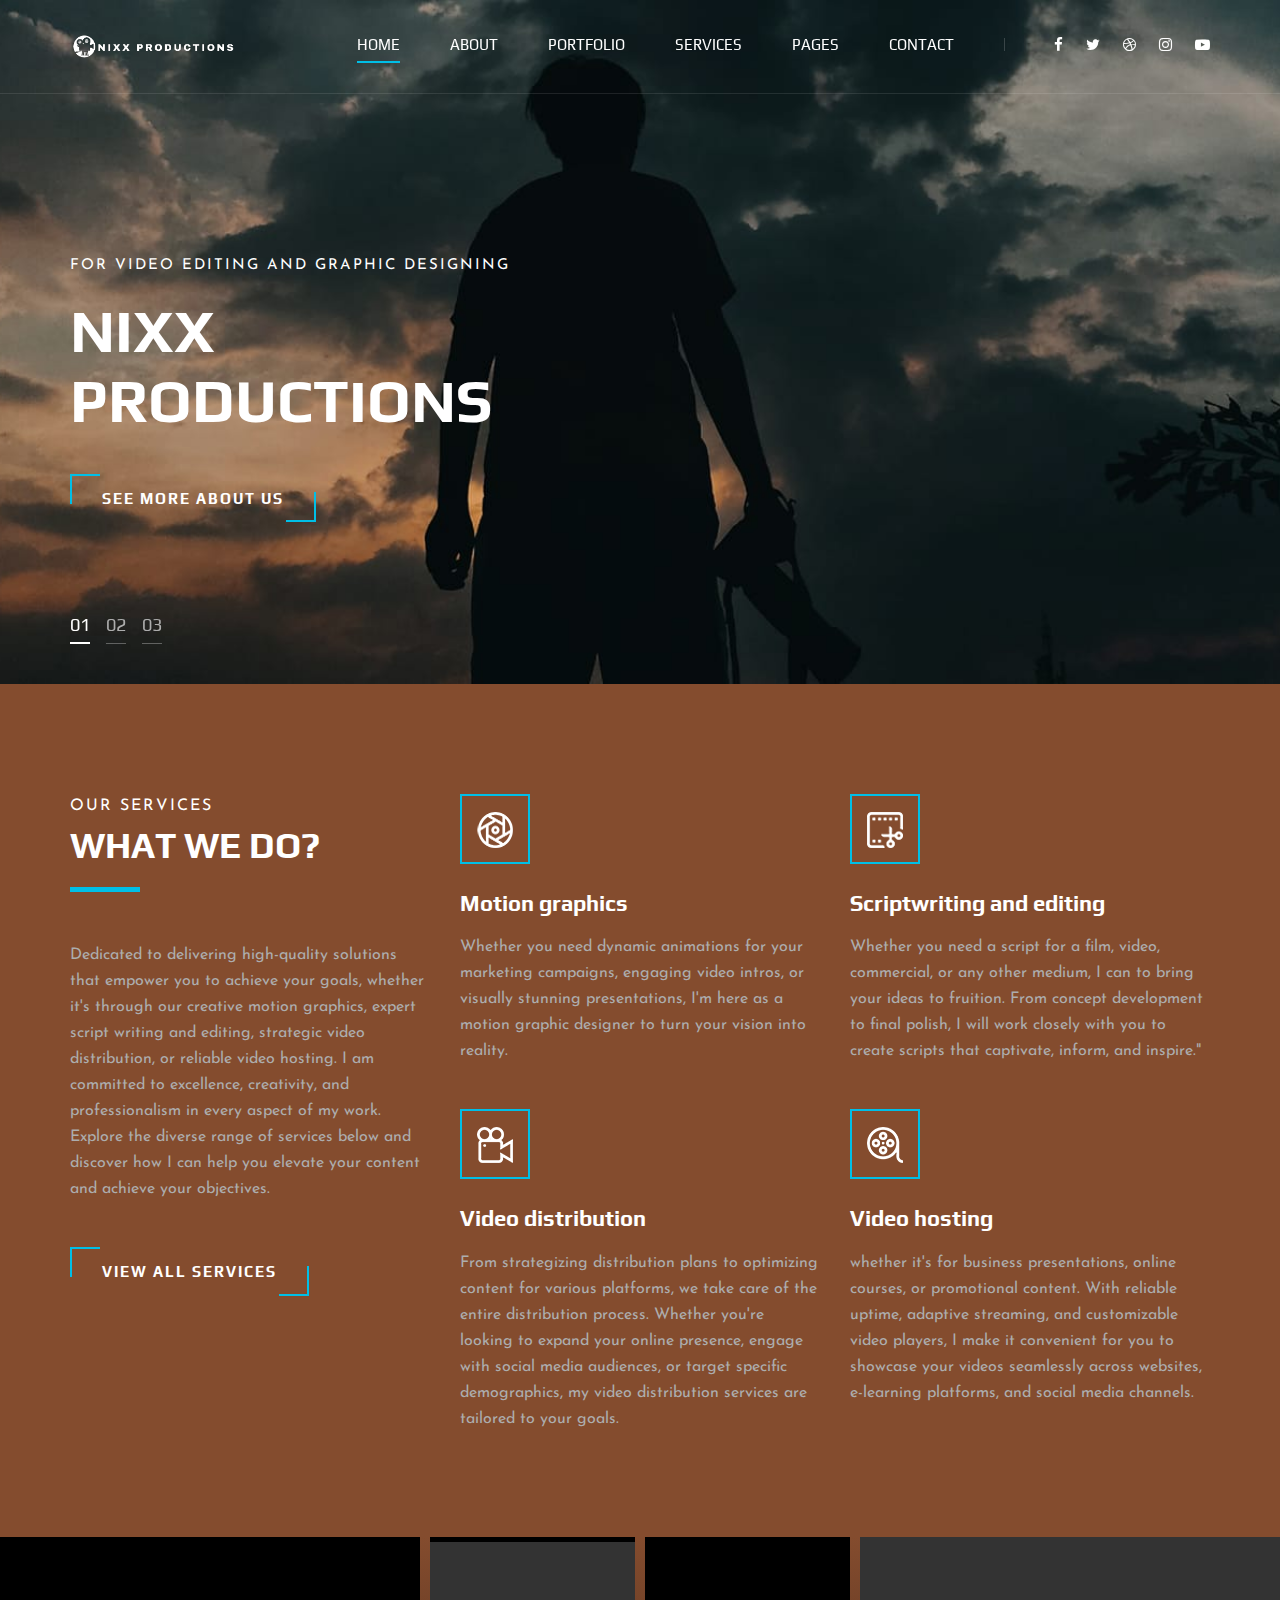
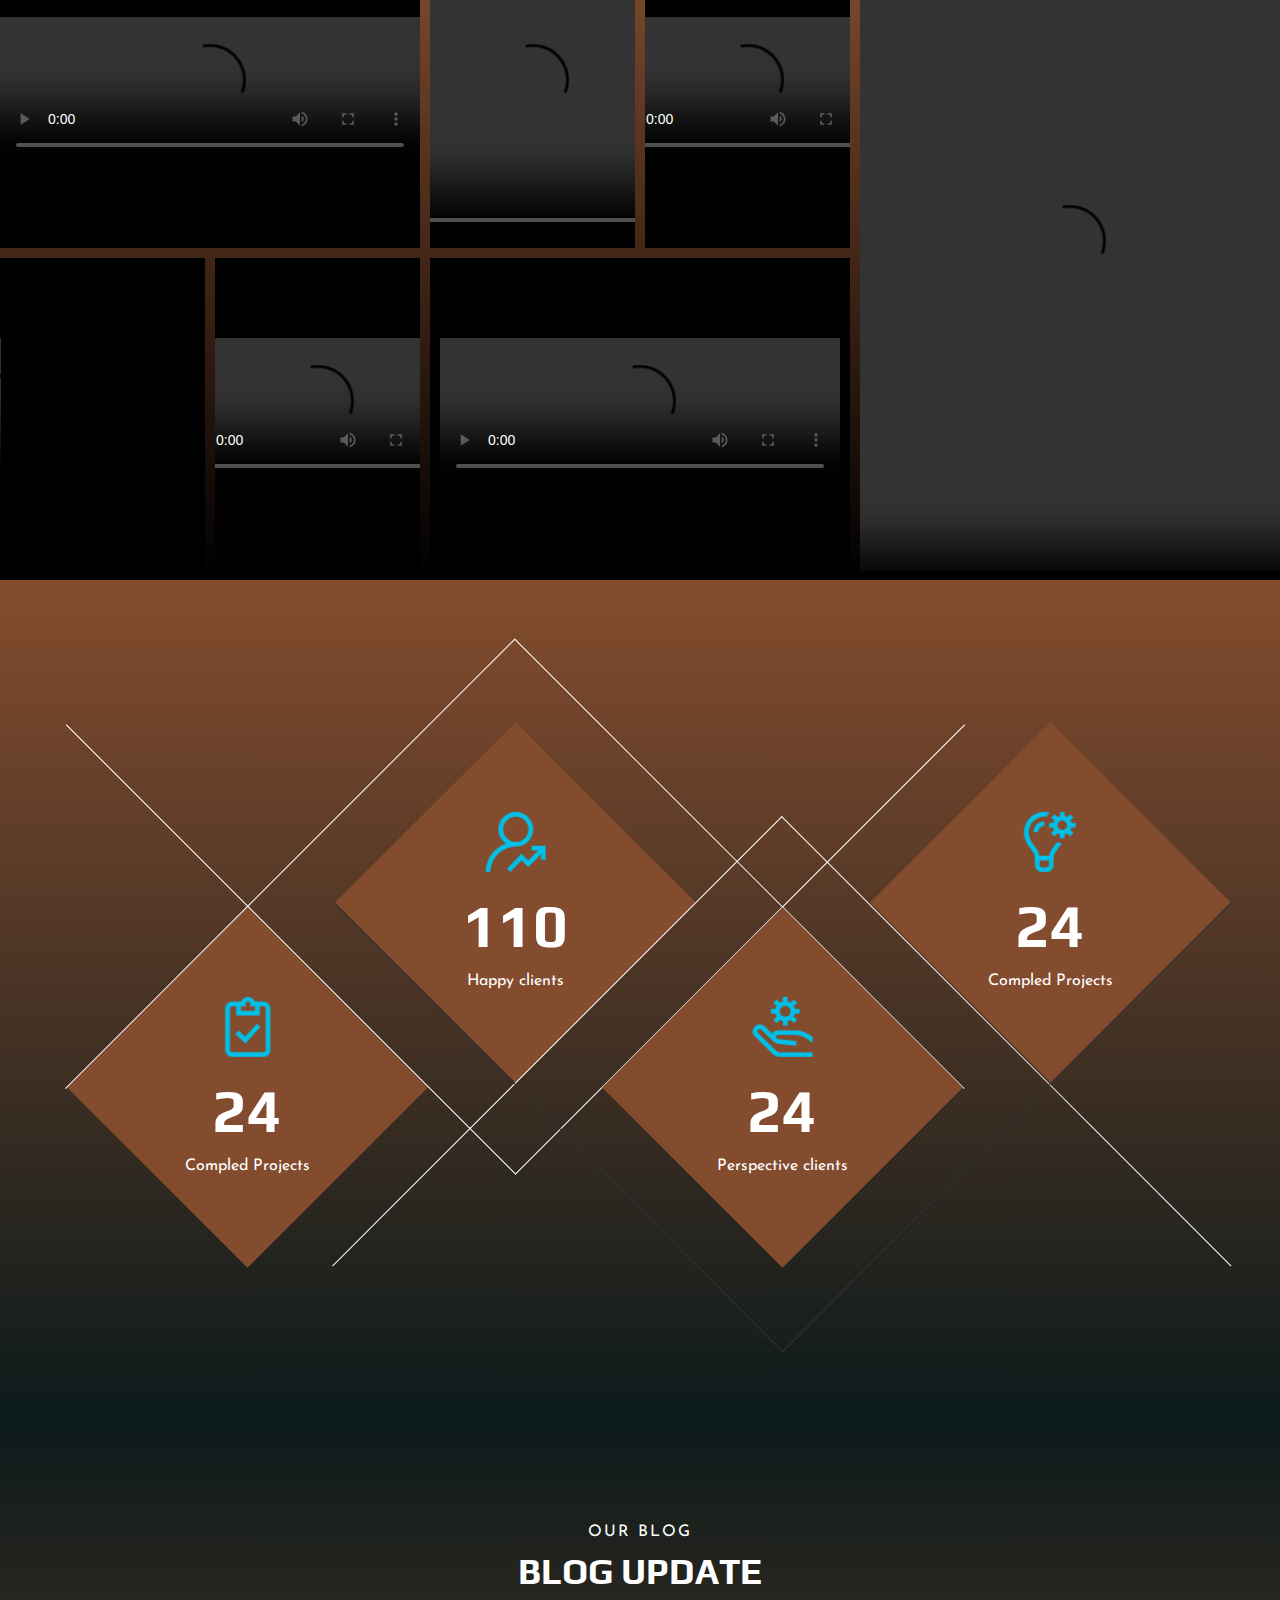
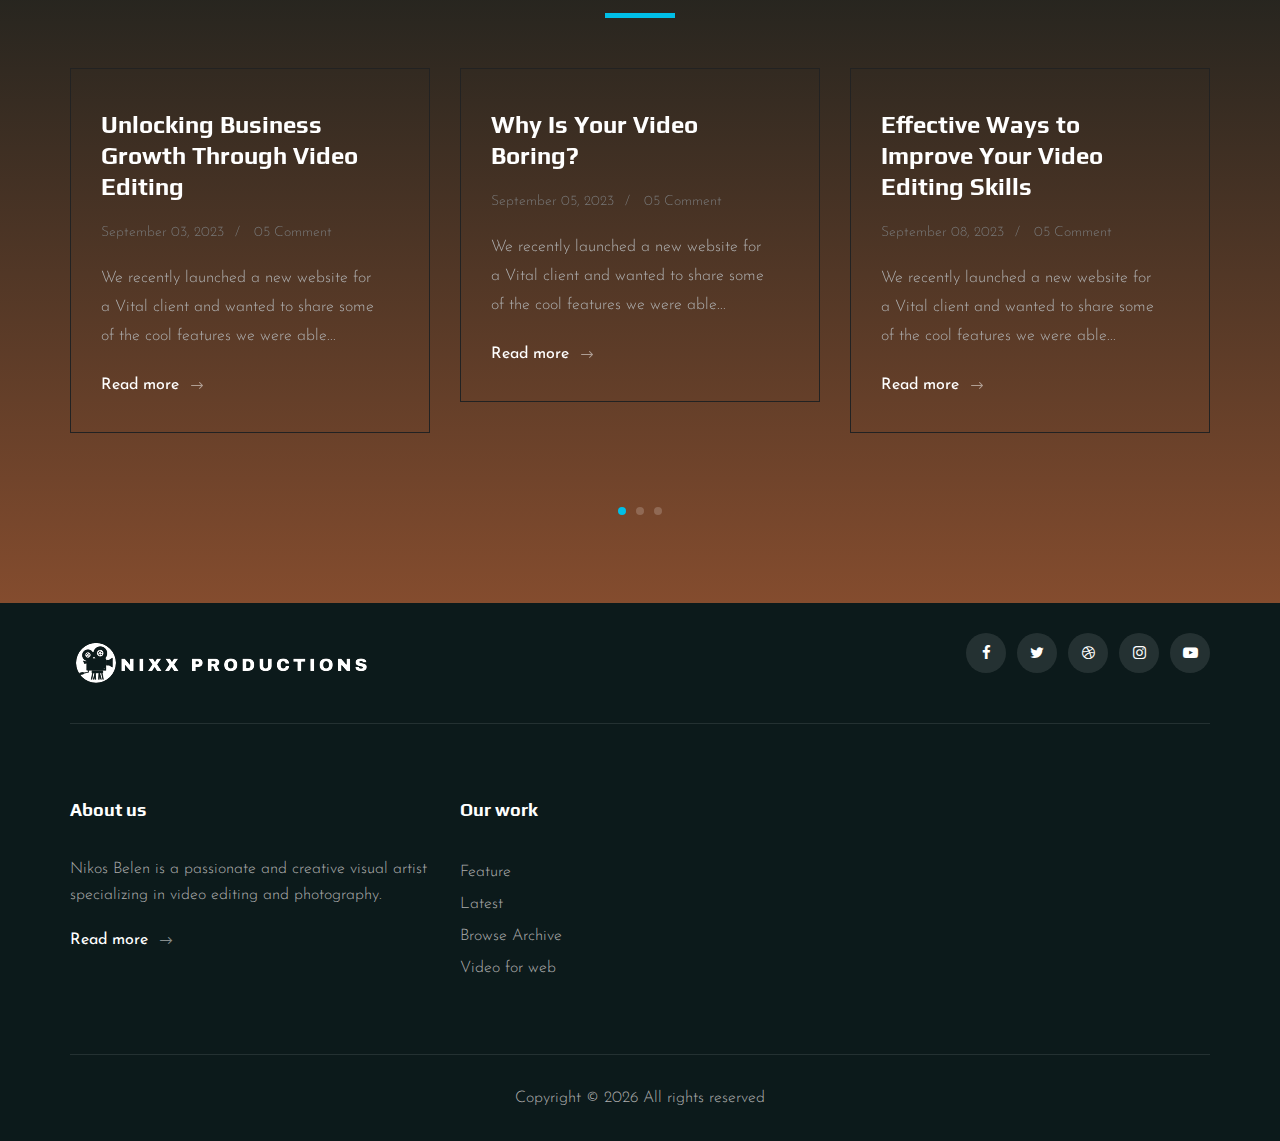
==== index.html @ 5082253c "Add files via upload" ====
<!DOCTYPE html>
<html lang="zxx">

<head>
    <meta charset="UTF-8">
    <meta name="description" content="Videograph Template">
    <meta name="keywords" content="Videograph, unica, creative, html">
    <meta name="viewport" content="width=device-width, initial-scale=1.0">
    <meta http-equiv="X-UA-Compatible" content="ie=edge">
    <title>Nixx Productions</title>

    <!-- Google Font -->
    <link href="https://fonts.googleapis.com/css2?family=Play:wght@400;700&display=swap" rel="stylesheet">
    <link href="https://fonts.googleapis.com/css2?family=Josefin+Sans:wght@300;400;500;600;700&display=swap"
        rel="stylesheet">

    <!-- Css Styles -->
    <link rel="stylesheet" href="css/bootstrap.min.css" type="text/css">
    <link rel="stylesheet" href="css/font-awesome.min.css" type="text/css">
    <link rel="stylesheet" href="css/elegant-icons.css" type="text/css">
    <link rel="stylesheet" href="css/owl.carousel.min.css" type="text/css">
    <link rel="stylesheet" href="css/magnific-popup.css" type="text/css">
    <link rel="stylesheet" href="css/slicknav.min.css" type="text/css">
    <link rel="stylesheet" href="css/style.css" type="text/css">
    <link rel="icon" href="img/icons/si-3.png">
</head>

<body>
    <!-- Page Preloder -->
    <div id="preloder">
        <div class="loader"></div>
    </div>

    <!-- Header Section Begin -->
    <header class="header">
        <div class="container">
            <div class="row">
                <div class="col-lg-2">
                    <div class="header__logo">
                        <a href="./index.html"><img src="img/nixx-production.png" alt=""></a>
                    </div>
                </div>
                <div class="col-lg-10">
                    <div class="header__nav__option">
                        <nav class="header__nav__menu mobile-menu">
                            <ul>
                                <li class="active"><a href="./index.html">Home</a></li>
                                <li><a href="./about.html">About</a></li>
                                <li><a href="./portfolio.html">Portfolio</a></li>
                                <li><a href="./services.html">Services</a></li>
                                <li><a href="#">Pages</a>
                                    <ul class="dropdown">
                                        <li><a href="./about.html">About</a></li>
                                        <li><a href="./portfolio.html">Portfolio</a></li>
                                        <li><a href="./blog.html">Blog</a></li>
                                        <li><a href="./blog-details.html">Blog Details</a></li>
                                    </ul>
                                </li>
                                <li><a href="./contact.html">Contact</a></li>
                            </ul>
                        </nav>
                        <div class="header__nav__social">
                            <a href="#"><i class="fa fa-facebook"></i></a>
                            <a href="#"><i class="fa fa-twitter"></i></a>
                            <a href="#"><i class="fa fa-dribbble"></i></a>
                            <a href="#"><i class="fa fa-instagram"></i></a>
                            <a href="#"><i class="fa fa-youtube-play"></i></a>
                        </div>
                    </div>
                </div>
            </div>
            <div id="mobile-menu-wrap"></div>
        </div>
    </header>
    <!-- Header End -->

    <!-- Hero Section Begin -->
    <section class="hero">
        <div class="hero__slider owl-carousel">
            <div class="hero__item set-bg" data-setbg="img/hero/hero-2.jpg">
                <div class="container">
                    <div class="row">
                        <div class="col-lg-6">
                            <div class="hero__text">
                                <span>For video editing and graphic designing</span>
                                <h2>Nixx Productions</h2>
                                <a href="#" class="primary-btn">See more about us</a>
                            </div>
                        </div>
                    </div>
                </div>
            </div>
            <div class="hero__item set-bg" data-setbg="img/hero/hero-2.jpg">
                <div class="container">
                    <div class="row">
                        <div class="col-lg-6">
                            <div class="hero__text">
                                <span>For photography and logo making</span>
                                <h2>Nixx Productions</h2>
                                <a href="#" class="primary-btn">See more about us</a>
                            </div>
                        </div>
                    </div>
                </div>
            </div>
            <div class="hero__item set-bg" data-setbg="img/hero/hero-2.jpg">
                <div class="container">
                    <div class="row">
                        <div class="col-lg-6">
                            <div class="hero__text">
                                <span>For digital marketing</span>
                                <h2>Nixx Productions</h2>
                                <a href="#" class="primary-btn">See more about us</a>
                            </div>
                        </div>
                    </div>
                </div>
            </div>
        </div>
    </section>
    <!-- Hero Section End -->

    <!-- Services Section Begin -->
    <section class="services spad">
        <div class="container">
            <div class="row">
                <div class="col-lg-4">
                    <div class="services__title">
                        <div class="section-title">
                            <span>Our services</span>
                            <h2>What We do?</h2>
                        </div>
                        <p>Dedicated to delivering high-quality solutions that empower you to achieve your goals, whether it's through our creative motion graphics, 
                            expert script writing and editing, strategic video distribution, or reliable video hosting. I am committed to excellence, creativity, and 
                            professionalism in every aspect of my work. Explore the diverse range of services below and discover how I can help you elevate your content 
                            and achieve your objectives.</p>
                        <a href="#" class="primary-btn">View all services</a>
                    </div>
                </div>
                <div class="col-lg-8">
                    <div class="row">
                        <div class="col-lg-6 col-md-6 col-sm-6">
                            <div class="services__item">
                                <div class="services__item__icon">
                                    <img src="img/icons/si-1.png" alt="">
                                </div>
                                <h4>Motion graphics</h4>
                                <p>Whether you need dynamic animations for your marketing campaigns, engaging video intros, or visually stunning presentations, 
                                    I'm here as a motion graphic designer to turn your vision into reality. </p>
                            </div>
                        </div>
                        <div class="col-lg-6 col-md-6 col-sm-6">
                            <div class="services__item">
                                <div class="services__item__icon">
                                    <img src="img/icons/si-2.png" alt="">
                                </div>
                                <h4>Scriptwriting and editing</h4>
                                <p>Whether you need a script for a film, video, commercial, or any other medium, I can to bring your ideas to fruition. From concept 
                                    development to final polish, I will work closely with you to create scripts that captivate, inform, and inspire."</p>
                            </div>
                        </div>
                        <div class="col-lg-6 col-md-6 col-sm-6">
                            <div class="services__item">
                                <div class="services__item__icon">
                                    <img src="img/icons/si-3.png" alt="">
                                </div>
                                <h4>Video distribution</h4>
                                <p> From strategizing distribution plans to optimizing content for various platforms, we take care of the entire distribution process. 
                                    Whether you're looking to expand your online presence, engage with social media audiences, or target specific demographics, my video 
                                    distribution services are tailored to your goals.</p>
                            </div>
                        </div>
                        <div class="col-lg-6 col-md-6 col-sm-6">
                            <div class="services__item">
                                <div class="services__item__icon">
                                    <img src="img/icons/si-4.png" alt="">
                                </div>
                                <h4>Video hosting</h4>
                                <p>whether it's for business presentations, online courses, or promotional content. With reliable uptime, adaptive streaming, and 
                                    customizable video players, I make it convenient for you to showcase your videos seamlessly across websites, e-learning platforms, 
                                    and social media channels.</p>
                            </div>
                        </div>
                    </div>
                </div>
            </div>
        </div>
    </section>
    <!-- Services Section End -->

    <!-- Work Section Begin -->
    <section class="work">
        <div class="work__gallery">
            <div class="grid-sizer"></div>
            <div class="work__item wide__item set-bg" >
                <video src="video/COMMERCIAL EGGO.mp4" width="580" controls></video>
                <div class="work__item__hover">
                    <h4>egGO Commercial Video</h4>
                    <ul>
                        <li>Bussiness</li>
                        <li>Food</li>
                    </ul>
                </div>
            </div>
            <div class="work__item small__item set-bg" >
                <video src="video/instagram.mp4" width="900" height="300" controls></video>
                <div class="work__item__hover">
                    <h4>Instagram Birthday</h4>
                    <ul>
                        <li>Greetings</li>
                        <li>Ocassion</li>
                    </ul>
                </div>
            </div>
            <div class="work__item small__item set-bg" >
                <video src="video/MM 1-4 softlaunching highlight.mp4" width="300" controls></video>
                <div class="work__item__hover">
                    <h4>MM 1-4 Softlaunching</h4>
                    <ul>
                        <li>Highlights</li>
                        <li>Event</li>
                    </ul>
                </div>
            </div>
            <div class="work__item large__item set-bg" >
                <video src="video/career.mp4" height="700" width="1120" controls></video>
                <div class="work__item__hover">
                    <h4>Career Introduction</h4>
                    <ul>
                        <li>Profile</li>
                        <li>Nikos Belen</li>
                    </ul>
                </div>
            </div>
            <div class="work__item small__item set-bg" >
                <video src="video/your name edit.mp4" width="300" controls></video>
                <div class="work__item__hover">
                    <h4>Your Name effects</h4>
                    <ul>
                        <li>Video Effects</li>
                        <li>Short Clip</li>
                    </ul>
                </div>
            </div>
            <div class="work__item small__item set-bg">
                <video src="video/stranger things edit.mp4" width="300" controls></video>
                <div class="work__item__hover">
                    <h4>Stranger Things effects</h4>
                    <ul>
                        <li>Video Effects</li>
                        <li>Short Clip</li>
                    </ul>
                </div>
            </div>
            <div class="work__item wide__item set-bg">
                <video src="video/AICE ICE CREAM AD BUMP.mp4" width="400" controls></video>
                <div class="work__item__hover">
                    <h4>Aice Ice Cream</h4>
                    <ul>
                        <li>Advertisement</li>
                        <li>Aice</li>
                    </ul>
                </div>
            </div>
        </div>
    </section>
    <!-- Work Section End -->

    <!-- Counter Section Begin -->
    <section class="counter">
        <div class="container">
            <div class="counter__content">
                <div class="row">
                    <div class="col-lg-3 col-md-6 col-sm-6">
                        <div class="counter__item">
                            <div class="counter__item__text">
                                <img src="img/icons/ci-1.png" alt="">
                                <h2 class="counter_num">230</h2>
                                <p>Compled Projects</p>
                            </div>
                        </div>
                    </div>
                    <div class="col-lg-3 col-md-6 col-sm-6">
                        <div class="counter__item second__item">
                            <div class="counter__item__text">
                                <img src="img/icons/ci-2.png" alt="">
                                <h2 class="counter_num">1068</h2>
                                <p>Happy clients</p>
                            </div>
                        </div>
                    </div>
                    <div class="col-lg-3 col-md-6 col-sm-6">
                        <div class="counter__item third__item">
                            <div class="counter__item__text">
                                <img src="img/icons/ci-3.png" alt="">
                                <h2 class="counter_num">230</h2>
                                <p>Perspective clients</p>
                            </div>
                        </div>
                    </div>
                    <div class="col-lg-3 col-md-6 col-sm-6">
                        <div class="counter__item four__item">
                            <div class="counter__item__text">
                                <img src="img/icons/ci-4.png" alt="">
                                <h2 class="counter_num">230</h2>
                                <p>Compled Projects</p>
                            </div>
                        </div>
                    </div>
                </div>
            </div>
        </div>
    </section>
    <!-- Counter Section End -->

    

    <!-- Latest Blog Section Begin -->
    <section class="latest spad">
        <div class="container">
            <div class="row">
                <div class="col-lg-12">
                    <div class="section-title center-title">
                        <span>Our Blog</span>
                        <h2>Blog Update</h2>
                    </div>
                </div>
            </div>
            <div class="row">
                <div class="latest__slider owl-carousel">
                    <div class="col-lg-4">
                        <div class="blog__item latest__item">
                            <h4>Unlocking Business Growth Through Video Editing</h4>
                            <ul>
                                <li>September 03, 2023</li>
                                <li>05 Comment</li>
                            </ul>
                            <p>We recently launched a new website for a Vital client and wanted to share some of the
                                cool features we were able...</p>
                            <a href="#">Read more <span class="arrow_right"></span></a>
                        </div>
                    </div>
                    <div class="col-lg-4">
                        <div class="blog__item latest__item">
                            <h4>Why Is Your Video Boring?</h4>
                            <ul>
                                <li>September 05, 2023</li>
                                <li>05 Comment</li>
                            </ul>
                            <p>We recently launched a new website for a Vital client and wanted to share some of the
                                cool features we were able...</p>
                            <a href="#">Read more <span class="arrow_right"></span></a>
                        </div>
                    </div>
                    <div class="col-lg-4">
                        <div class="blog__item latest__item">
                            <h4>Effective Ways to Improve Your Video Editing Skills</h4>
                            <ul>
                                <li>September 08, 2023</li>
                                <li>05 Comment</li>
                            </ul>
                            <p>We recently launched a new website for a Vital client and wanted to share some of the
                                cool features we were able...</p>
                            <a href="#">Read more <span class="arrow_right"></span></a>
                        </div>
                    </div>
                    <div class="col-lg-4">
                        <div class="blog__item latest__item">
                            <h4>Traditional Video Editing vs. Modern Video Editing: Bridging the Gap</h4>
                            <ul>
                                <li>Jan 03, 2020</li>
                                <li>05 Comment</li>
                            </ul>
                            <p>We recently launched a new website for a Vital client and wanted to share some of the
                                cool features we were able...</p>
                            <a href="#">Read more <span class="arrow_right"></span></a>
                        </div>
                    </div>
                    <div class="col-lg-4">
                        <div class="blog__item latest__item">
                            <h4>Exploring Career Opportunities in the Video Editing Industry</h4>
                            <ul>
                                <li>Jan 03, 2020</li>
                                <li>05 Comment</li>
                            </ul>
                            <p>We recently launched a new website for a Vital client and wanted to share some of the
                                cool features we were able...</p>
                            <a href="#">Read more <span class="arrow_right"></span></a>
                        </div>
                    </div>
                    <div class="col-lg-4">
                        <div class="blog__item latest__item">
                            <h4>Mastering the Art of Video Editing for Different Genres</h4>
                            <ul>
                                <li>Jan 03, 2020</li>
                                <li>05 Comment</li>
                            </ul>
                            <p>We recently launched a new website for a Vital client and wanted to share some of the
                                cool features we were able...</p>
                            <a href="#">Read more <span class="arrow_right"></span></a>
                        </div>
                    </div>
                     
                </div>
            </div>
        </div>
    </section>
    <!-- Latest Blog Section End -->

    <!-- Footer Section Begin -->
    <footer class="footer">
        <div class="container">
            <div class="footer__top">
                <div class="row">
                    <div class="col-lg-6 col-md-6">
                        <div class="footer__top__logo">
                            <a href="#"><img src="img/nixx-production.png" alt=""></a>
                        </div>
                    </div>
                    <div class="col-lg-6 col-md-6">
                        <div class="footer__top__social">
                            <a href="#"><i class="fa fa-facebook"></i></a>
                            <a href="#"><i class="fa fa-twitter"></i></a>
                            <a href="#"><i class="fa fa-dribbble"></i></a>
                            <a href="#"><i class="fa fa-instagram"></i></a>
                            <a href="#"><i class="fa fa-youtube-play"></i></a>
                        </div>
                    </div>
                </div>
            </div>
            <div class="footer__option">
                <div class="row">
                    <div class="col-lg-4 col-md-6 col-sm-6">
                        <div class="footer__option__item">
                            <h5>About us</h5>
                            <p>Nikos Belen is a passionate and creative visual artist specializing in video editing and photography. </p>
                            <a href="#" class="read__more">Read more <span class="arrow_right"></span></a>
                        </div>
                    </div>
                    <div class="col-lg-2 col-md-3 col-sm-3">
                        <div class="footer__option__item">
                            <h5>Our work</h5>
                            <ul>
                                <li><a href="#">Feature</a></li>
                                <li><a href="#">Latest</a></li>
                                <li><a href="#">Browse Archive</a></li>
                                <li><a href="#">Video for web</a></li>
                            </ul>
                        </div>
                    </div>
                   
                </div>
            </div>
            <div class="footer__copyright">
                <div class="row">
                    <div class="col-lg-12 text-center">
                        <!-- Link back to Colorlib can't be removed. Template is licensed under CC BY 3.0. -->
                        <p class="footer__copyright__text">Copyright &copy;
                            <script>
                                document.write(new Date().getFullYear());
                            </script>
                            All rights reserved 
                        </p>
                        <!-- Link back to Colorlib can't be removed. Template is licensed under CC BY 3.0. -->
                    </div>
                </div>
            </div>
        </div>
    </footer>
    <!-- Footer Section End -->

    <!-- Js Plugins -->
    <script src="js/jquery-3.3.1.min.js"></script>
    <script src="js/bootstrap.min.js"></script>
    <script src="js/jquery.magnific-popup.min.js"></script>
    <script src="js/mixitup.min.js"></script>
    <script src="js/masonry.pkgd.min.js"></script>
    <script src="js/jquery.slicknav.js"></script>
    <script src="js/owl.carousel.min.js"></script>
    <script src="js/main.js"></script>
</body>

</html>
---- css/elegant-icons.css ----
@font-face {
	font-family: 'ElegantIcons';
	src:url('../fonts/ElegantIcons.eot');
	src:url('../fonts/ElegantIcons.eot?#iefix') format('embedded-opentype'),
		url('../fonts/ElegantIcons.woff') format('woff'),
		url('../fonts/ElegantIcons.ttf') format('truetype'),
		url('../fonts/ElegantIcons.svg#ElegantIcons') format('svg');
	font-weight: normal;
	font-style: normal;
}

/* Use the following CSS code if you want to use data attributes for inserting your icons */
[data-icon]:before {
	font-family: 'ElegantIcons';
	content: attr(data-icon);
	speak: none;
	font-weight: normal;
	font-variant: normal;
	text-transform: none;
	line-height: 1;
	-webkit-font-smoothing: antialiased;
	-moz-osx-font-smoothing: grayscale;
}

/* Use the following CSS code if you want to have a class per icon */
/*
Instead of a list of all class selectors,
you can use the generic selector below, but it's slower:
[class*="your-class-prefix"] {
*/
.arrow_up, .arrow_down, .arrow_left, .arrow_right, .arrow_left-up, .arrow_right-up, .arrow_right-down, .arrow_left-down, .arrow-up-down, .arrow_up-down_alt, .arrow_left-right_alt, .arrow_left-right, .arrow_expand_alt2, .arrow_expand_alt, .arrow_condense, .arrow_expand, .arrow_move, .arrow_carrot-up, .arrow_carrot-down, .arrow_carrot-left, .arrow_carrot-right, .arrow_carrot-2up, .arrow_carrot-2down, .arrow_carrot-2left, .arrow_carrot-2right, .arrow_carrot-up_alt2, .arrow_carrot-down_alt2, .arrow_carrot-left_alt2, .arrow_carrot-right_alt2, .arrow_carrot-2up_alt2, .arrow_carrot-2down_alt2, .arrow_carrot-2left_alt2, .arrow_carrot-2right_alt2, .arrow_triangle-up, .arrow_triangle-down, .arrow_triangle-left, .arrow_triangle-right, .arrow_triangle-up_alt2, .arrow_triangle-down_alt2, .arrow_triangle-left_alt2, .arrow_triangle-right_alt2, .arrow_back, .icon_minus-06, .icon_plus, .icon_close, .icon_check, .icon_minus_alt2, .icon_plus_alt2, .icon_close_alt2, .icon_check_alt2, .icon_zoom-out_alt, .icon_zoom-in_alt, .icon_search, .icon_box-empty, .icon_box-selected, .icon_minus-box, .icon_plus-box, .icon_box-checked, .icon_circle-empty, .icon_circle-slelected, .icon_stop_alt2, .icon_stop, .icon_pause_alt2, .icon_pause, .icon_menu, .icon_menu-square_alt2, .icon_menu-circle_alt2, .icon_ul, .icon_ol, .icon_adjust-horiz, .icon_adjust-vert, .icon_document_alt, .icon_documents_alt, .icon_pencil, .icon_pencil-edit_alt, .icon_pencil-edit, .icon_folder-alt, .icon_folder-open_alt, .icon_folder-add_alt, .icon_info_alt, .icon_error-oct_alt, .icon_error-circle_alt, .icon_error-triangle_alt, .icon_question_alt2, .icon_question, .icon_comment_alt, .icon_chat_alt, .icon_vol-mute_alt, .icon_volume-low_alt, .icon_volume-high_alt, .icon_quotations, .icon_quotations_alt2, .icon_clock_alt, .icon_lock_alt, .icon_lock-open_alt, .icon_key_alt, .icon_cloud_alt, .icon_cloud-upload_alt, .icon_cloud-download_alt, .icon_image, .icon_images, .icon_lightbulb_alt, .icon_gift_alt, .icon_house_alt, .icon_genius, .icon_mobile, .icon_tablet, .icon_laptop, .icon_desktop, .icon_camera_alt, .icon_mail_alt, .icon_cone_alt, .icon_ribbon_alt, .icon_bag_alt, .icon_creditcard, .icon_cart_alt, .icon_paperclip, .icon_tag_alt, .icon_tags_alt, .icon_trash_alt, .icon_cursor_alt, .icon_mic_alt, .icon_compass_alt, .icon_pin_alt, .icon_pushpin_alt, .icon_map_alt, .icon_drawer_alt, .icon_toolbox_alt, .icon_book_alt, .icon_calendar, .icon_film, .icon_table, .icon_contacts_alt, .icon_headphones, .icon_lifesaver, .icon_piechart, .icon_refresh, .icon_link_alt, .icon_link, .icon_loading, .icon_blocked, .icon_archive_alt, .icon_heart_alt, .icon_star_alt, .icon_star-half_alt, .icon_star, .icon_star-half, .icon_tools, .icon_tool, .icon_cog, .icon_cogs, .arrow_up_alt, .arrow_down_alt, .arrow_left_alt, .arrow_right_alt, .arrow_left-up_alt, .arrow_right-up_alt, .arrow_right-down_alt, .arrow_left-down_alt, .arrow_condense_alt, .arrow_expand_alt3, .arrow_carrot_up_alt, .arrow_carrot-down_alt, .arrow_carrot-left_alt, .arrow_carrot-right_alt, .arrow_carrot-2up_alt, .arrow_carrot-2dwnn_alt, .arrow_carrot-2left_alt, .arrow_carrot-2right_alt, .arrow_triangle-up_alt, .arrow_triangle-down_alt, .arrow_triangle-left_alt, .arrow_triangle-right_alt, .icon_minus_alt, .icon_plus_alt, .icon_close_alt, .icon_check_alt, .icon_zoom-out, .icon_zoom-in, .icon_stop_alt, .icon_menu-square_alt, .icon_menu-circle_alt, .icon_document, .icon_documents, .icon_pencil_alt, .icon_folder, .icon_folder-open, .icon_folder-add, .icon_folder_upload, .icon_folder_download, .icon_info, .icon_error-circle, .icon_error-oct, .icon_error-triangle, .icon_question_alt, .icon_comment, .icon_chat, .icon_vol-mute, .icon_volume-low, .icon_volume-high, .icon_quotations_alt, .icon_clock, .icon_lock, .icon_lock-open, .icon_key, .icon_cloud, .icon_cloud-upload, .icon_cloud-download, .icon_lightbulb, .icon_gift, .icon_house, .icon_camera, .icon_mail, .icon_cone, .icon_ribbon, .icon_bag, .icon_cart, .icon_tag, .icon_tags, .icon_trash, .icon_cursor, .icon_mic, .icon_compass, .icon_pin, .icon_pushpin, .icon_map, .icon_drawer, .icon_toolbox, .icon_book, .icon_contacts, .icon_archive, .icon_heart, .icon_profile, .icon_group, .icon_grid-2x2, .icon_grid-3x3, .icon_music, .icon_pause_alt, .icon_phone, .icon_upload, .icon_download, .social_facebook, .social_twitter, .social_pinterest, .social_googleplus, .social_tumblr, .social_tumbleupon, .social_wordpress, .social_instagram, .social_dribbble, .social_vimeo, .social_linkedin, .social_rss, .social_deviantart, .social_share, .social_myspace, .social_skype, .social_youtube, .social_picassa, .social_googledrive, .social_flickr, .social_blogger, .social_spotify, .social_delicious, .social_facebook_circle, .social_twitter_circle, .social_pinterest_circle, .social_googleplus_circle, .social_tumblr_circle, .social_stumbleupon_circle, .social_wordpress_circle, .social_instagram_circle, .social_dribbble_circle, .social_vimeo_circle, .social_linkedin_circle, .social_rss_circle, .social_deviantart_circle, .social_share_circle, .social_myspace_circle, .social_skype_circle, .social_youtube_circle, .social_picassa_circle, .social_googledrive_alt2, .social_flickr_circle, .social_blogger_circle, .social_spotify_circle, .social_delicious_circle, .social_facebook_square, .social_twitter_square, .social_pinterest_square, .social_googleplus_square, .social_tumblr_square, .social_stumbleupon_square, .social_wordpress_square, .social_instagram_square, .social_dribbble_square, .social_vimeo_square, .social_linkedin_square, .social_rss_square, .social_deviantart_square, .social_share_square, .social_myspace_square, .social_skype_square, .social_youtube_square, .social_picassa_square, .social_googledrive_square, .social_flickr_square, .social_blogger_square, .social_spotify_square, .social_delicious_square, .icon_printer, .icon_calulator, .icon_building, .icon_floppy, .icon_drive, .icon_search-2, .icon_id, .icon_id-2, .icon_puzzle, .icon_like, .icon_dislike, .icon_mug, .icon_currency, .icon_wallet, .icon_pens, .icon_easel, .icon_flowchart, .icon_datareport, .icon_briefcase, .icon_shield, .icon_percent, .icon_globe, .icon_globe-2, .icon_target, .icon_hourglass, .icon_balance, .icon_rook, .icon_printer-alt, .icon_calculator_alt, .icon_building_alt, .icon_floppy_alt, .icon_drive_alt, .icon_search_alt, .icon_id_alt, .icon_id-2_alt, .icon_puzzle_alt, .icon_like_alt, .icon_dislike_alt, .icon_mug_alt, .icon_currency_alt, .icon_wallet_alt, .icon_pens_alt, .icon_easel_alt, .icon_flowchart_alt, .icon_datareport_alt, .icon_briefcase_alt, .icon_shield_alt, .icon_percent_alt, .icon_globe_alt, .icon_clipboard {
	font-family: 'ElegantIcons';
	speak: none;
	font-style: normal;
	font-weight: normal;
	font-variant: normal;
	text-transform: none;
	line-height: 1;
	-webkit-font-smoothing: antialiased;
}
.arrow_up:before {
	content: "\21";
}
.arrow_down:before {
	content: "\22";
}
.arrow_left:before {
	content: "\23";
}
.arrow_right:before {
	content: "\24";
}
.arrow_left-up:before {
	content: "\25";
}
.arrow_right-up:before {
	content: "\26";
}
.arrow_right-down:before {
	content: "\27";
}
.arrow_left-down:before {
	content: "\28";
}
.arrow-up-down:before {
	content: "\29";
}
.arrow_up-down_alt:before {
	content: "\2a";
}
.arrow_left-right_alt:before {
	content: "\2b";
}
.arrow_left-right:before {
	content: "\2c";
}
.arrow_expand_alt2:before {
	content: "\2d";
}
.arrow_expand_alt:before {
	content: "\2e";
}
.arrow_condense:before {
	content: "\2f";
}
.arrow_expand:before {
	content: "\30";
}
.arrow_move:before {
	content: "\31";
}
.arrow_carrot-up:before {
	content: "\32";
}
.arrow_carrot-down:before {
	content: "\33";
}
.arrow_carrot-left:before {
	content: "\34";
}
.arrow_carrot-right:before {
	content: "\35";
}
.arrow_carrot-2up:before {
	content: "\36";
}
.arrow_carrot-2down:before {
	content: "\37";
}
.arrow_carrot-2left:before {
	content: "\38";
}
.arrow_carrot-2right:before {
	content: "\39";
}
.arrow_carrot-up_alt2:before {
	content: "\3a";
}
.arrow_carrot-down_alt2:before {
	content: "\3b";
}
.arrow_carrot-left_alt2:before {
	content: "\3c";
}
.arrow_carrot-right_alt2:before {
	content: "\3d";
}
.arrow_carrot-2up_alt2:before {
	content: "\3e";
}
.arrow_carrot-2down_alt2:before {
	content: "\3f";
}
.arrow_carrot-2left_alt2:before {
	content: "\40";
}
.arrow_carrot-2right_alt2:before {
	content: "\41";
}
.arrow_triangle-up:before {
	content: "\42";
}
.arrow_triangle-down:before {
	content: "\43";
}
.arrow_triangle-left:before {
	content: "\44";
}
.arrow_triangle-right:before {
	content: "\45";
}
.arrow_triangle-up_alt2:before {
	content: "\46";
}
.arrow_triangle-down_alt2:before {
	content: "\47";
}
.arrow_triangle-left_alt2:before {
	content: "\48";
}
.arrow_triangle-right_alt2:before {
	content: "\49";
}
.arrow_back:before {
	content: "\4a";
}
.icon_minus-06:before {
	content: "\4b";
}
.icon_plus:before {
	content: "\4c";
}
.icon_close:before {
	content: "\4d";
}
.icon_check:before {
	content: "\4e";
}
.icon_minus_alt2:before {
	content: "\4f";
}
.icon_plus_alt2:before {
	content: "\50";
}
.icon_close_alt2:before {
	content: "\51";
}
.icon_check_alt2:before {
	content: "\52";
}
.icon_zoom-out_alt:before {
	content: "\53";
}
.icon_zoom-in_alt:before {
	content: "\54";
}
.icon_search:before {
	content: "\55";
}
.icon_box-empty:before {
	content: "\56";
}
.icon_box-selected:before {
	content: "\57";
}
.icon_minus-box:before {
	content: "\58";
}
.icon_plus-box:before {
	content: "\59";
}
.icon_box-checked:before {
	content: "\5a";
}
.icon_circle-empty:before {
	content: "\5b";
}
.icon_circle-slelected:before {
	content: "\5c";
}
.icon_stop_alt2:before {
	content: "\5d";
}
.icon_stop:before {
	content: "\5e";
}
.icon_pause_alt2:before {
	content: "\5f";
}
.icon_pause:before {
	content: "\60";
}
.icon_menu:before {
	content: "\61";
}
.icon_menu-square_alt2:before {
	content: "\62";
}
.icon_menu-circle_alt2:before {
	content: "\63";
}
.icon_ul:before {
	content: "\64";
}
.icon_ol:before {
	content: "\65";
}
.icon_adjust-horiz:before {
	content: "\66";
}
.icon_adjust-vert:before {
	content: "\67";
}
.icon_document_alt:before {
	content: "\68";
}
.icon_documents_alt:before {
	content: "\69";
}
.icon_pencil:before {
	content: "\6a";
}
.icon_pencil-edit_alt:before {
	content: "\6b";
}
.icon_pencil-edit:before {
	content: "\6c";
}
.icon_folder-alt:before {
	content: "\6d";
}
.icon_folder-open_alt:before {
	content: "\6e";
}
.icon_folder-add_alt:before {
	content: "\6f";
}
.icon_info_alt:before {
	content: "\70";
}
.icon_error-oct_alt:before {
	content: "\71";
}
.icon_error-circle_alt:before {
	content: "\72";
}
.icon_error-triangle_alt:before {
	content: "\73";
}
.icon_question_alt2:before {
	content: "\74";
}
.icon_question:before {
	content: "\75";
}
.icon_comment_alt:before {
	content: "\76";
}
.icon_chat_alt:before {
	content: "\77";
}
.icon_vol-mute_alt:before {
	content: "\78";
}
.icon_volume-low_alt:before {
	content: "\79";
}
.icon_volume-high_alt:before {
	content: "\7a";
}
.icon_quotations:before {
	content: "\7b";
}
.icon_quotations_alt2:before {
	content: "\7c";
}
.icon_clock_alt:before {
	content: "\7d";
}
.icon_lock_alt:before {
	content: "\7e";
}
.icon_lock-open_alt:before {
	content: "\e000";
}
.icon_key_alt:before {
	content: "\e001";
}
.icon_cloud_alt:before {
	content: "\e002";
}
.icon_cloud-upload_alt:before {
	content: "\e003";
}
.icon_cloud-download_alt:before {
	content: "\e004";
}
.icon_image:before {
	content: "\e005";
}
.icon_images:before {
	content: "\e006";
}
.icon_lightbulb_alt:before {
	content: "\e007";
}
.icon_gift_alt:before {
	content: "\e008";
}
.icon_house_alt:before {
	content: "\e009";
}
.icon_genius:before {
	content: "\e00a";
}
.icon_mobile:before {
	content: "\e00b";
}
.icon_tablet:before {
	content: "\e00c";
}
.icon_laptop:before {
	content: "\e00d";
}
.icon_desktop:before {
	content: "\e00e";
}
.icon_camera_alt:before {
	content: "\e00f";
}
.icon_mail_alt:before {
	content: "\e010";
}
.icon_cone_alt:before {
	content: "\e011";
}
.icon_ribbon_alt:before {
	content: "\e012";
}
.icon_bag_alt:before {
	content: "\e013";
}
.icon_creditcard:before {
	content: "\e014";
}
.icon_cart_alt:before {
	content: "\e015";
}
.icon_paperclip:before {
	content: "\e016";
}
.icon_tag_alt:before {
	content: "\e017";
}
.icon_tags_alt:before {
	content: "\e018";
}
.icon_trash_alt:before {
	content: "\e019";
}
.icon_cursor_alt:before {
	content: "\e01a";
}
.icon_mic_alt:before {
	content: "\e01b";
}
.icon_compass_alt:before {
	content: "\e01c";
}
.icon_pin_alt:before {
	content: "\e01d";
}
.icon_pushpin_alt:before {
	content: "\e01e";
}
.icon_map_alt:before {
	content: "\e01f";
}
.icon_drawer_alt:before {
	content: "\e020";
}
.icon_toolbox_alt:before {
	content: "\e021";
}
.icon_book_alt:before {
	content: "\e022";
}
.icon_calendar:before {
	content: "\e023";
}
.icon_film:before {
	content: "\e024";
}
.icon_table:before {
	content: "\e025";
}
.icon_contacts_alt:before {
	content: "\e026";
}
.icon_headphones:before {
	content: "\e027";
}
.icon_lifesaver:before {
	content: "\e028";
}
.icon_piechart:before {
	content: "\e029";
}
.icon_refresh:before {
	content: "\e02a";
}
.icon_link_alt:before {
	content: "\e02b";
}
.icon_link:before {
	content: "\e02c";
}
.icon_loading:before {
	content: "\e02d";
}
.icon_blocked:before {
	content: "\e02e";
}
.icon_archive_alt:before {
	content: "\e02f";
}
.icon_heart_alt:before {
	content: "\e030";
}
.icon_star_alt:before {
	content: "\e031";
}
.icon_star-half_alt:before {
	content: "\e032";
}
.icon_star:before {
	content: "\e033";
}
.icon_star-half:before {
	content: "\e034";
}
.icon_tools:before {
	content: "\e035";
}
.icon_tool:before {
	content: "\e036";
}
.icon_cog:before {
	content: "\e037";
}
.icon_cogs:before {
	content: "\e038";
}
.arrow_up_alt:before {
	content: "\e039";
}
.arrow_down_alt:before {
	content: "\e03a";
}
.arrow_left_alt:before {
	content: "\e03b";
}
.arrow_right_alt:before {
	content: "\e03c";
}
.arrow_left-up_alt:before {
	content: "\e03d";
}
.arrow_right-up_alt:before {
	content: "\e03e";
}
.arrow_right-down_alt:before {
	content: "\e03f";
}
.arrow_left-down_alt:before {
	content: "\e040";
}
.arrow_condense_alt:before {
	content: "\e041";
}
.arrow_expand_alt3:before {
	content: "\e042";
}
.arrow_carrot_up_alt:before {
	content: "\e043";
}
.arrow_carrot-down_alt:before {
	content: "\e044";
}
.arrow_carrot-left_alt:before {
	content: "\e045";
}
.arrow_carrot-right_alt:before {
	content: "\e046";
}
.arrow_carrot-2up_alt:before {
	content: "\e047";
}
.arrow_carrot-2dwnn_alt:before {
	content: "\e048";
}
.arrow_carrot-2left_alt:before {
	content: "\e049";
}
.arrow_carrot-2right_alt:before {
	content: "\e04a";
}
.arrow_triangle-up_alt:before {
	content: "\e04b";
}
.arrow_triangle-down_alt:before {
	content: "\e04c";
}
.arrow_triangle-left_alt:before {
	content: "\e04d";
}
.arrow_triangle-right_alt:before {
	content: "\e04e";
}
.icon_minus_alt:before {
	content: "\e04f";
}
.icon_plus_alt:before {
	content: "\e050";
}
.icon_close_alt:before {
	content: "\e051";
}
.icon_check_alt:before {
	content: "\e052";
}
.icon_zoom-out:before {
	content: "\e053";
}
.icon_zoom-in:before {
	content: "\e054";
}
.icon_stop_alt:before {
	content: "\e055";
}
.icon_menu-square_alt:before {
	content: "\e056";
}
.icon_menu-circle_alt:before {
	content: "\e057";
}
.icon_document:before {
	content: "\e058";
}
.icon_documents:before {
	content: "\e059";
}
.icon_pencil_alt:before {
	content: "\e05a";
}
.icon_folder:before {
	content: "\e05b";
}
.icon_folder-open:before {
	content: "\e05c";
}
.icon_folder-add:before {
	content: "\e05d";
}
.icon_folder_upload:before {
	content: "\e05e";
}
.icon_folder_download:before {
	content: "\e05f";
}
.icon_info:before {
	content: "\e060";
}
.icon_error-circle:before {
	content: "\e061";
}
.icon_error-oct:before {
	content: "\e062";
}
.icon_error-triangle:before {
	content: "\e063";
}
.icon_question_alt:before {
	content: "\e064";
}
.icon_comment:before {
	content: "\e065";
}
.icon_chat:before {
	content: "\e066";
}
.icon_vol-mute:before {
	content: "\e067";
}
.icon_volume-low:before {
	content: "\e068";
}
.icon_volume-high:before {
	content: "\e069";
}
.icon_quotations_alt:before {
	content: "\e06a";
}
.icon_clock:before {
	content: "\e06b";
}
.icon_lock:before {
	content: "\e06c";
}
.icon_lock-open:before {
	content: "\e06d";
}
.icon_key:before {
	content: "\e06e";
}
.icon_cloud:before {
	content: "\e06f";
}
.icon_cloud-upload:before {
	content: "\e070";
}
.icon_cloud-download:before {
	content: "\e071";
}
.icon_lightbulb:before {
	content: "\e072";
}
.icon_gift:before {
	content: "\e073";
}
.icon_house:before {
	content: "\e074";
}
.icon_camera:before {
	content: "\e075";
}
.icon_mail:before {
	content: "\e076";
}
.icon_cone:before {
	content: "\e077";
}
.icon_ribbon:before {
	content: "\e078";
}
.icon_bag:before {
	content: "\e079";
}
.icon_cart:before {
	content: "\e07a";
}
.icon_tag:before {
	content: "\e07b";
}
.icon_tags:before {
	content: "\e07c";
}
.icon_trash:before {
	content: "\e07d";
}
.icon_cursor:before {
	content: "\e07e";
}
.icon_mic:before {
	content: "\e07f";
}
.icon_compass:before {
	content: "\e080";
}
.icon_pin:before {
	content: "\e081";
}
.icon_pushpin:before {
	content: "\e082";
}
.icon_map:before {
	content: "\e083";
}
.icon_drawer:before {
	content: "\e084";
}
.icon_toolbox:before {
	content: "\e085";
}
.icon_book:before {
	content: "\e086";
}
.icon_contacts:before {
	content: "\e087";
}
.icon_archive:before {
	content: "\e088";
}
.icon_heart:before {
	content: "\e089";
}
.icon_profile:before {
	content: "\e08a";
}
.icon_group:before {
	content: "\e08b";
}
.icon_grid-2x2:before {
	content: "\e08c";
}
.icon_grid-3x3:before {
	content: "\e08d";
}
.icon_music:before {
	content: "\e08e";
}
.icon_pause_alt:before {
	content: "\e08f";
}
.icon_phone:before {
	content: "\e090";
}
.icon_upload:before {
	content: "\e091";
}
.icon_download:before {
	content: "\e092";
}
.social_facebook:before {
	content: "\e093";
}
.social_twitter:before {
	content: "\e094";
}
.social_pinterest:before {
	content: "\e095";
}
.social_googleplus:before {
	content: "\e096";
}
.social_tumblr:before {
	content: "\e097";
}
.social_tumbleupon:before {
	content: "\e098";
}
.social_wordpress:before {
	content: "\e099";
}
.social_instagram:before {
	content: "\e09a";
}
.social_dribbble:before {
	content: "\e09b";
}
.social_vimeo:before {
	content: "\e09c";
}
.social_linkedin:before {
	content: "\e09d";
}
.social_rss:before {
	content: "\e09e";
}
.social_deviantart:before {
	content: "\e09f";
}
.social_share:before {
	content: "\e0a0";
}
.social_myspace:before {
	content: "\e0a1";
}
.social_skype:before {
	content: "\e0a2";
}
.social_youtube:before {
	content: "\e0a3";
}
.social_picassa:before {
	content: "\e0a4";
}
.social_googledrive:before {
	content: "\e0a5";
}
.social_flickr:before {
	content: "\e0a6";
}
.social_blogger:before {
	content: "\e0a7";
}
.social_spotify:before {
	content: "\e0a8";
}
.social_delicious:before {
	content: "\e0a9";
}
.social_facebook_circle:before {
	content: "\e0aa";
}
.social_twitter_circle:before {
	content: "\e0ab";
}
.social_pinterest_circle:before {
	content: "\e0ac";
}
.social_googleplus_circle:before {
	content: "\e0ad";
}
.social_tumblr_circle:before {
	content: "\e0ae";
}
.social_stumbleupon_circle:before {
	content: "\e0af";
}
.social_wordpress_circle:before {
	content: "\e0b0";
}
.social_instagram_circle:before {
	content: "\e0b1";
}
.social_dribbble_circle:before {
	content: "\e0b2";
}
.social_vimeo_circle:before {
	content: "\e0b3";
}
.social_linkedin_circle:before {
	content: "\e0b4";
}
.social_rss_circle:before {
	content: "\e0b5";
}
.social_deviantart_circle:before {
	content: "\e0b6";
}
.social_share_circle:before {
	content: "\e0b7";
}
.social_myspace_circle:before {
	content: "\e0b8";
}
.social_skype_circle:before {
	content: "\e0b9";
}
.social_youtube_circle:before {
	content: "\e0ba";
}
.social_picassa_circle:before {
	content: "\e0bb";
}
.social_googledrive_alt2:before {
	content: "\e0bc";
}
.social_flickr_circle:before {
	content: "\e0bd";
}
.social_blogger_circle:before {
	content: "\e0be";
}
.social_spotify_circle:before {
	content: "\e0bf";
}
.social_delicious_circle:before {
	content: "\e0c0";
}
.social_facebook_square:before {
	content: "\e0c1";
}
.social_twitter_square:before {
	content: "\e0c2";
}
.social_pinterest_square:before {
	content: "\e0c3";
}
.social_googleplus_square:before {
	content: "\e0c4";
}
.social_tumblr_square:before {
	content: "\e0c5";
}
.social_stumbleupon_square:before {
	content: "\e0c6";
}
.social_wordpress_square:before {
	content: "\e0c7";
}
.social_instagram_square:before {
	content: "\e0c8";
}
.social_dribbble_square:before {
	content: "\e0c9";
}
.social_vimeo_square:before {
	content: "\e0ca";
}
.social_linkedin_square:before {
	content: "\e0cb";
}
.social_rss_square:before {
	content: "\e0cc";
}
.social_deviantart_square:before {
	content: "\e0cd";
}
.social_share_square:before {
	content: "\e0ce";
}
.social_myspace_square:before {
	content: "\e0cf";
}
.social_skype_square:before {
	content: "\e0d0";
}
.social_youtube_square:before {
	content: "\e0d1";
}
.social_picassa_square:before {
	content: "\e0d2";
}
.social_googledrive_square:before {
	content: "\e0d3";
}
.social_flickr_square:before {
	content: "\e0d4";
}
.social_blogger_square:before {
	content: "\e0d5";
}
.social_spotify_square:before {
	content: "\e0d6";
}
.social_delicious_square:before {
	content: "\e0d7";
}
.icon_printer:before {
	content: "\e103";
}
.icon_calulator:before {
	content: "\e0ee";
}
.icon_building:before {
	content: "\e0ef";
}
.icon_floppy:before {
	content: "\e0e8";
}
.icon_drive:before {
	content: "\e0ea";
}
.icon_search-2:before {
	content: "\e101";
}
.icon_id:before {
	content: "\e107";
}
.icon_id-2:before {
	content: "\e108";
}
.icon_puzzle:before {
	content: "\e102";
}
.icon_like:before {
	content: "\e106";
}
.icon_dislike:before {
	content: "\e0eb";
}
.icon_mug:before {
	content: "\e105";
}
.icon_currency:before {
	content: "\e0ed";
}
.icon_wallet:before {
	content: "\e100";
}
.icon_pens:before {
	content: "\e104";
}
.icon_easel:before {
	content: "\e0e9";
}
.icon_flowchart:before {
	content: "\e109";
}
.icon_datareport:before {
	content: "\e0ec";
}
.icon_briefcase:before {
	content: "\e0fe";
}
.icon_shield:before {
	content: "\e0f6";
}
.icon_percent:before {
	content: "\e0fb";
}
.icon_globe:before {
	content: "\e0e2";
}
.icon_globe-2:before {
	content: "\e0e3";
}
.icon_target:before {
	content: "\e0f5";
}
.icon_hourglass:before {
	content: "\e0e1";
}
.icon_balance:before {
	content: "\e0ff";
}
.icon_rook:before {
	content: "\e0f8";
}
.icon_printer-alt:before {
	content: "\e0fa";
}
.icon_calculator_alt:before {
	content: "\e0e7";
}
.icon_building_alt:before {
	content: "\e0fd";
}
.icon_floppy_alt:before {
	content: "\e0e4";
}
.icon_drive_alt:before {
	content: "\e0e5";
}
.icon_search_alt:before {
	content: "\e0f7";
}
.icon_id_alt:before {
	content: "\e0e0";
}
.icon_id-2_alt:before {
	content: "\e0fc";
}
.icon_puzzle_alt:before {
	content: "\e0f9";
}
.icon_like_alt:before {
	content: "\e0dd";
}
.icon_dislike_alt:before {
	content: "\e0f1";
}
.icon_mug_alt:before {
	content: "\e0dc";
}
.icon_currency_alt:before {
	content: "\e0f3";
}
.icon_wallet_alt:before {
	content: "\e0d8";
}
.icon_pens_alt:before {
	content: "\e0db";
}
.icon_easel_alt:before {
	content: "\e0f0";
}
.icon_flowchart_alt:before {
	content: "\e0df";
}
.icon_datareport_alt:before {
	content: "\e0f2";
}
.icon_briefcase_alt:before {
	content: "\e0f4";
}
.icon_shield_alt:before {
	content: "\e0d9";
}
.icon_percent_alt:before {
	content: "\e0da";
}
.icon_globe_alt:before {
	content: "\e0de";
}
.icon_clipboard:before {
	content: "\e0e6";
}


	.glyph {
		float: left;
		text-align: center;
		padding: .75em;
		margin: .4em 1.5em .75em 0;
		width: 6em;
text-shadow: none;
	}
        .glyph_big {
        font-size: 128px;
        color: #59c5dc;
        float: left;
        margin-right: 20px;
        }

        .glyph div { padding-bottom: 10px;}

	.glyph input {
		font-family: consolas, monospace;
		font-size: 12px;
		width: 100%;
		text-align: center;
		border: 0;
		box-shadow: 0 0 0 1px #ccc;
		padding: .2em;
                -moz-border-radius: 5px;
                -webkit-border-radius: 5px;
	}
	.centered {
		margin-left: auto;
		margin-right: auto;
	}
	.glyph .fs1 {
		font-size: 2em;
	}
---- css/style.css ----
/******************************************************************
  Template Name: Dreams
  Description: Dreams wedding template
  Author: Colorib
  Author URI: https://colorlib.com/
  Version: 1.0
  Created: Colorib
******************************************************************/
/*------------------------------------------------------------------
[Table of contents]

1.  Template default CSS
	1.1	Variables
	1.2	Mixins
	1.3	Flexbox
	1.4	Reset
2.  Helper Css
3.  Header Section
4.  Hero Section
5.  Services Section
6.  Counter Section
7.  Team Section
8.  Latest Section
9.  Contact
10.  Footer Style
-------------------------------------------------------------------*/
/*----------------------------------------*/
/* Template default CSS
/*----------------------------------------*/
html,
body {
  height: 100%;
  font-family: "Josefin Sans", sans-serif;
  -webkit-font-smoothing: antialiased;
  background-color: #0c1a1b;
}

h1,
h2,
h3,
h4,
h5,
h6 {
  margin: 0;
  color: #111111;
  font-weight: 400;
  font-family: "Play", sans-serif;
}

h1 {
  font-size: 70px;
}

h2 {
  font-size: 36px;
}

h3 {
  font-size: 30px;
}

h4 {
  font-size: 24px;
}

h5 {
  font-size: 18px;
}

h6 {
  font-size: 16px;
}

p {
  font-size: 16px;
  font-family: "Josefin Sans", sans-serif;
  color: #adadad;
  font-weight: 400;
  line-height: 26px;
  margin: 0 0 15px 0;
}

img {
  max-width: 100%;
}

input:focus,
select:focus,
button:focus,
textarea:focus {
  outline: none;
}

a:hover,
a:focus {
  text-decoration: none;
  outline: none;
  color: #fff;
}

ul,
ol {
  padding: 0;
  margin: 0;
}

/*---------------------
  Helper CSS
-----------------------*/
.section-title {
  margin-bottom: 50px;
}
.section-title.center-title {
  text-align: center;
}
.section-title.center-title h2:after {
  right: 0;
  margin: 0 auto;
}
.section-title span {
  color: #ffffff;
  display: block;
  font-size: 16px;
  letter-spacing: 2px;
  text-transform: uppercase;
  margin-bottom: 6px;
}
.section-title h2 {
  color: #ffffff;
  font-weight: 700;
  text-transform: uppercase;
  position: relative;
  padding-bottom: 25px;
}
.section-title h2:after {
  position: absolute;
  left: 0;
  bottom: 0;
  height: 5px;
  width: 70px;
  background: #00bfe7;
  content: "";
}

.set-bg {
  background-repeat: no-repeat;
  background-size: cover;
  background-position: top center;
}

.spad {
  padding-top: 100px;
  padding-bottom: 100px;
}

.text-white h1,
.text-white h2,
.text-white h3,
.text-white h4,
.text-white h5,
.text-white h6,
.text-white p,
.text-white span,
.text-white li,
.text-white a {
  color: #fff;
}

/* buttons */
.primary-btn {
  display: inline-block;
  font-size: 15px;
  font-family: "Play", sans-serif;
  font-weight: 700;
  padding: 14px 32px 12px;
  color: #ffffff;
  text-transform: uppercase;
  letter-spacing: 2px;
  position: relative;
  z-index: 1;
}
.primary-btn:hover:before {
  height: 100%;
  width: 100%;
}
.primary-btn:hover:after {
  height: 100%;
  width: 100%;
}
.primary-btn:before {
  position: absolute;
  left: 0;
  top: 0;
  height: 30px;
  width: 30px;
  border-left: 2px solid #00bfe7;
  border-top: 2px solid #00bfe7;
  content: "";
  z-index: -1;
  -webkit-transition: all, 0.7s;
  -o-transition: all, 0.7s;
  transition: all, 0.7s;
}
.primary-btn:after {
  position: absolute;
  right: 0;
  bottom: 0;
  height: 30px;
  width: 30px;
  border-right: 2px solid #00bfe7;
  border-bottom: 2px solid #00bfe7;
  content: "";
  z-index: -1;
  -webkit-transition: all, 0.7s;
  -o-transition: all, 0.7s;
  transition: all, 0.7s;
}

.site-btn {
  font-size: 15px;
  color: #ffffff;
  background: #00bfe7;
  font-family: "Play", sans-serif;
  font-weight: 700;
  border: none;
  display: inline-block;
  text-transform: uppercase;
  letter-spacing: 2px;
  padding: 14px 34px 12px;
  width: 100%;
}

/* Preloder */
#preloder {
  position: fixed;
  width: 100%;
  height: 100%;
  top: 0;
  left: 0;
  z-index: 999999;
  background: #000;
}

.loader {
  width: 40px;
  height: 40px;
  position: absolute;
  top: 50%;
  left: 50%;
  margin-top: -13px;
  margin-left: -13px;
  border-radius: 60px;
  animation: loader 0.8s linear infinite;
  -webkit-animation: loader 0.8s linear infinite;
}

@keyframes loader {
  0% {
    -webkit-transform: rotate(0deg);
    transform: rotate(0deg);
    border: 4px solid #f44336;
    border-left-color: transparent;
  }
  50% {
    -webkit-transform: rotate(180deg);
    transform: rotate(180deg);
    border: 4px solid #673ab7;
    border-left-color: transparent;
  }
  100% {
    -webkit-transform: rotate(360deg);
    transform: rotate(360deg);
    border: 4px solid #f44336;
    border-left-color: transparent;
  }
}
@-webkit-keyframes loader {
  0% {
    -webkit-transform: rotate(0deg);
    border: 4px solid #f44336;
    border-left-color: transparent;
  }
  50% {
    -webkit-transform: rotate(180deg);
    border: 4px solid #673ab7;
    border-left-color: transparent;
  }
  100% {
    -webkit-transform: rotate(360deg);
    border: 4px solid #f44336;
    border-left-color: transparent;
  }
}
/*---------------------
  Header
-----------------------*/
.header {
  position: absolute;
  left: 0;
  top: 0;
  width: 100%;
  background: transparent;
  border-bottom: 1px solid rgba(255, 255, 255, 0.1);
  z-index: 9;
}

.header__logo {
  padding: 30px 0;
}
.header__logo a {
  display: inline-block;
}

.header__nav__option {
  text-align: right;
  padding: 28px 0px;
}

.header__nav__menu {
  display: inline-block;
  margin-right: 45px;
}
.header__nav__menu ul li {
  list-style: none;
  display: inline-block;
  margin-right: 45px;
  position: relative;
}
.header__nav__menu ul li.active a:after {
  -webkit-transform: scale(1);
      -ms-transform: scale(1);
          transform: scale(1);
}
.header__nav__menu ul li:hover a:after {
  -webkit-transform: scale(1);
      -ms-transform: scale(1);
          transform: scale(1);
}
.header__nav__menu ul li:hover .dropdown {
  top: 34px;
  opacity: 1;
  visibility: visible;
}
.header__nav__menu ul li:last-child {
  margin-right: 0;
}
.header__nav__menu ul li .dropdown {
  position: absolute;
  left: 0;
  top: 60px;
  width: 140px;
  background: #ffffff;
  text-align: left;
  padding: 2px 0;
  z-index: 9;
  opacity: 0;
  visibility: hidden;
  -webkit-transition: all, 0.3s;
  -o-transition: all, 0.3s;
  transition: all, 0.3s;
}
.header__nav__menu ul li .dropdown li {
  display: block;
  margin-right: 0;
}
.header__nav__menu ul li .dropdown li a {
  font-size: 14px;
  color: #111111;
  padding: 8px 20px;
  text-transform: capitalize;
}
.header__nav__menu ul li .dropdown li a:after {
  display: none;
}
.header__nav__menu ul li a {
  font-size: 15px;
  font-family: "Play", sans-serif;
  color: #ffffff;
  display: block;
  text-transform: uppercase;
  position: relative;
  padding: 6px 0;
}
.header__nav__menu ul li a:after {
  position: absolute;
  left: 0;
  bottom: 0;
  width: 100%;
  height: 2px;
  background: #00bfe7;
  content: "";
  -webkit-transform: scale(0);
      -ms-transform: scale(0);
          transform: scale(0);
  -webkit-transition: all, 0.3s;
  -o-transition: all, 0.3s;
  transition: all, 0.3s;
}

.header__nav__social {
  display: inline-block;
  position: relative;
  padding-left: 50px;
}
.header__nav__social:before {
  position: absolute;
  left: 0;
  top: 4px;
  height: 13px;
  width: 1px;
  background: rgba(225, 225, 225, 0.2);
  content: "";
}
.header__nav__social a {
  color: #ffffff;
  font-size: 15px;
  margin-right: 18px;
}
.header__nav__social a:last-child {
  margin-right: 0;
}

.slicknav_menu {
  display: none;
}

/*---------------------
  Hero
-----------------------*/
.hero__slider.owl-carousel .owl-item.active .hero__text span {
  top: 0;
  opacity: 1;
}
.hero__slider.owl-carousel .owl-item.active .hero__text h2 {
  top: 0;
  opacity: 1;
}
.hero__slider.owl-carousel .owl-item.active .hero__text .primary-btn {
  top: 0;
  opacity: 1;
}
.hero__slider.owl-carousel .owl-dots {
  position: absolute;
  left: 0;
  right: 0;
  bottom: 45px;
  width: 100%;
  max-width: 1140px;
  margin: 0 auto;
}
.hero__slider.owl-carousel .owl-dots button {
  color: #adadad;
  font-size: 18px;
  font-family: "Play", sans-serif;
  margin-right: 16px;
  position: relative;
  display: inline-block;
}
.hero__slider.owl-carousel .owl-dots button.active {
  color: #ffffff;
}
.hero__slider.owl-carousel .owl-dots button.active:after {
  background: #ffffff;
  height: 2px;
}
.hero__slider.owl-carousel .owl-dots button:after {
  position: absolute;
  left: 0;
  bottom: -6px;
  width: 100%;
  height: 1px;
  background: rgba(255, 255, 255, 0.3);
  content: "";
}
.hero__slider.owl-carousel .owl-dots button:last-child {
  margin-right: 0;
}

.hero__item {
  height: 684px;
  padding-top: 255px;
}

.hero__text span {
  color: #ffffff;
  display: block;
  font-size: 15px;
  letter-spacing: 2px;
  text-transform: uppercase;
  margin-bottom: 18px;
  position: relative;
  top: 100px;
  opacity: 0;
  -webkit-transition: all, 0.3s;
  -o-transition: all, 0.3s;
  transition: all, 0.3s;
}
.hero__text h2 {
  color: #ffffff;
  font-size: 60px;
  font-weight: 700;
  line-height: 70px;
  text-transform: uppercase;
  margin-bottom: 38px;
  position: relative;
  top: 100px;
  opacity: 0;
  -webkit-transition: all, 0.5s;
  -o-transition: all, 0.5s;
  transition: all, 0.5s;
}
.hero__text .primary-btn {
  position: relative;
  top: 100px;
  opacity: 0;
  -webkit-transition: all, 0.7s;
  -o-transition: all, 0.7s;
  transition: all, 0.7s;
}

/*---------------------
  Work
-----------------------*/
.work {
  overflow: hidden;
  background-image: linear-gradient(#844c2e,black);
}

.work__gallery {
  margin-right: -10px;
  background-image: linear-gradient(#844c2e,black);
}

.work__item {
  height: 311px !important;
  width: calc(16.67% - 10px);
  margin-right: 10px;
  margin-bottom: 10px;
  float: left;
  position: relative;
  overflow: hidden;
  display: -webkit-box;
  display: -ms-flexbox;
  display: flex;
  -webkit-box-align: center;
      -ms-flex-align: center;
          align-items: center;
  -webkit-box-pack: center;
      -ms-flex-pack: center;
          justify-content: center;
          background: black;
}
.work__item:hover .work__item__hover {
  bottom: 0;
}
.work__item.large__item {
  height: 633px !important;
  width: calc(33.33% - 10px);
}
.work__item.wide__item {
  width: calc(33.33% - 10px);
  height: 311px !important;
}
.work__item .play-btn {
  display: inline-block;
  color: #ffffff;
  font-size: 20px;
  height: 50px;
  width: 50px;
  line-height: 50px;
  text-align: center;
  border: 1px solid rgba(255, 255, 255, 0.7);
  border-radius: 50%;
}

.grid-sizer {
  width: calc(16.67% - 10px);
}

.work__item__hover {
  background: rgba(0, 0, 0, 0.5);
  position: absolute;
  left: 0;
  bottom: -300px;
  width: 100%;
  padding: 25px 30px 20px;
  -webkit-transition: all, 0.5s;
  -o-transition: all, 0.5s;
  transition: all, 0.5s;
}
.work__item__hover h4 {
  font-size: 22px;
  color: #ffffff;
  font-weight: 700;
}
.work__item__hover ul li {
  color: #adadad;
  list-style: none;
  font-size: 16px;
  margin-right: 23px;
  position: relative;
  display: inline-block;
}
.work__item__hover ul li:after {
  position: absolute;
  right: -18px;
  top: 1px;
  content: "/";
}
.work__item__hover ul li:last-child {
  margin-right: 0;
}
.work__item__hover ul li:last-child:after {
  display: none;
}

/*---------------------
  Counter
-----------------------*/
.counter {
  height: 840px;
  padding-top: 380px;
  overflow: hidden;
  background-image: linear-gradient(#844c2e,#0c1a1b);
}

.counter__content {
  padding: 0px 50px;
}

.counter__item {
  background: #844c2e;
  -webkit-transform: rotate(45deg);
  -ms-transform: rotate(45deg);
      transform: rotate(45deg);
  height: 255px;
  width: 255px;
  display: -webkit-box;
  display: -ms-flexbox;
  display: flex;
  -webkit-box-align: center;
      -ms-flex-align: center;
          align-items: center;
  -webkit-box-pack: center;
      -ms-flex-pack: center;
          justify-content: center;
  text-align: center;
  position: relative;
  z-index: 1;
}
.counter__item::before {
  position: absolute;
  left: -1px;
  bottom: -2px;
  height: 636px;
  width: 636px;
  border-left: 1px solid white;
  border-top: 1px solid white;
  content: "";
  z-index: -1;
}
.counter__item.second__item {
  margin-top: -185px;
}
.counter__item.second__item:before {
  left: -316px;
  bottom: -65px;
  border-right: 1px solid white;
  border-bottom: 1px solid white;
  border-left: none;
  border-top: none;
}
.counter__item.four__item {
  margin-top: -185px;
}
.counter__item.four__item:before {
  left: -380px;
  bottom: -380px;
  border-right: 1px solid #333333;
  border-bottom: 1px solid #333333;
  border-left: none;
  border-top: none;
}
.counter__item.third__item:before {
  left: -65px;
  bottom: -317px;
}

.counter__item__text {
  -webkit-transform: rotate(-45deg);
  -ms-transform: rotate(-45deg);
      transform: rotate(-45deg);
}
.counter__item__text h2 {
  font-size: 60px;
  color: #ffffff;
  font-weight: 700;
  margin-bottom: 6px;
  margin-top: 18px;
}
.counter__item__text p {
  color: #ffffff;
  margin-bottom: 0;
}



/*---------------------
  Latest
-----------------------*/
.latest {
  background-image: linear-gradient(#0c1a1b,#844c2e);
  padding-bottom: 80px;
}

.blog__item.latest__item {
  margin-bottom: 0;
}
.blog__item.latest__item:hover {
  border: 1px solid #222222 !important;
  background: url(../img/blog/video-editing-bg.png);
  background-size: cover;
}

.latest__slider.owl-carousel .owl-item .col-lg-4 {
  max-width: 100%;
}
.latest__slider.owl-carousel .owl-dots {
  text-align: center;
  padding-top: 35px;
}
.latest__slider.owl-carousel .owl-dots button {
  height: 8px;
  width: 8px;
  background: rgba(250, 244, 244, 0.2);
  border-radius: 50%;
  margin-right: 10px;
}
.latest__slider.owl-carousel .owl-dots button.active {
  background: #00bfe7;
}
.latest__slider.owl-carousel .owl-dots button:last-child {
  margin-right: 0;
}



/*---------------------
  Footer
-----------------------*/
.footer {
  background: #0c1a1b;
}

.footer__top {
  padding: 30px 0;
  border-bottom: 1px solid rgba(255, 255, 255, 0.1);
}

.footer__top__logo {
  line-height: 40px;
}
.footer__top__logo a {
  display: inline-block;
}

.footer__top__social {
  text-align: right;
}
.footer__top__social a {
  display: inline-block;
  font-size: 15px;
  color: #ffffff;
  height: 40px;
  width: 40px;
  background: rgba(255, 255, 255, 0.1);
  border-radius: 50%;
  line-height: 44px;
  text-align: center;
  margin-right: 6px;
}
.footer__top__social a:last-child {
  margin-right: 0;
}

.footer__option {
  padding-bottom: 35px;
  padding-top: 75px;
}

.footer__option__item {
  margin-bottom: 35px;
}
.footer__option__item h5 {
  color: #ffffff;
  font-weight: 700;
  margin-bottom: 35px;
}
.footer__option__item p {
  font-weight: 300;
  margin-bottom: 20px;
}
.footer__option__item .read__more {
  font-size: 16px;
  color: #ffffff;
}
.footer__option__item .read__more span {
  font-size: 16px;
  color: #ffffff;
  opacity: 0.5;
  position: relative;
  top: 4px;
  margin-left: 5px;
}
.footer__option__item ul li {
  list-style: none;
}
.footer__option__item ul li a {
  color: #adadad;
  font-size: 16px;
  font-weight: 300;
  line-height: 32px;
}
.footer__option__item form {
  position: relative;
}
.footer__option__item form input {
  height: 50px;
  width: 100%;
  padding-left: 20px;
  border: 1px solid #544E5E;
  background: transparent;
  font-size: 16px;
  color: #adadad;
}
.footer__option__item form input::-webkit-input-placeholder {
  color: #adadad;
}
.footer__option__item form input::-moz-placeholder {
  color: #adadad;
}
.footer__option__item form input:-ms-input-placeholder {
  color: #adadad;
}
.footer__option__item form input::-ms-input-placeholder {
  color: #adadad;
}
.footer__option__item form input::placeholder {
  color: #adadad;
}
.footer__option__item form button {
  font-size: 20px;
  color: #ffffff;
  border: none;
  height: 50px;
  width: 50px;
  background: #00bfe7;
  line-height: 50px;
  text-align: center;
  position: absolute;
  right: 0;
  top: 0;
}

.footer__copyright {
  border-top: 1px solid rgba(255, 255, 255, 0.1);
  padding: 30px 0;
}

.footer__copyright__text {
  margin-bottom: 0;
  font-weight: 300;
}
.footer__copyright__text i {
  color: #00bfe7;
}
.footer__copyright__text a {
  color: #00bfe7;
}

/*---------------------
  Breadcrumb
-----------------------*/
.breadcrumb-option {
  padding-top: 500px;
}

.breadcrumb__text h2 {
  color: #ffffff;
  font-size: 50px;
  font-weight: 700;
  margin-bottom: 12px;
  position: relative;
  bottom: 200px;
}

.breadcrumb__links a {
  font-size: 16px;
  color: #ffffff;
  font-weight: 300;
  display: inline-block;
  margin-right: 32px;
  position: relative;
  bottom: 200px;
}
.breadcrumb__links a:after {
  position: absolute;
  right: -22px;
  top: -3px;
  content: "/";
  color: #adadad;
  font-size: 20px;
  
}
.breadcrumb__links span {
  font-size: 16px;
  color: #adadad;
  font-weight: 300;
  display: inline-block;
  position: relative;
  bottom: 200px;
}

/*---------------------
  About
-----------------------*/
.about {
  background-image: linear-gradient(#0c1a1b,rgb(109, 106, 106));
  padding-bottom: 150px;
}

.about__pic__item {
  height: 235px;
  margin-right: -10px;
  margin-bottom: 20px;
}
.about__pic__item.about__pic__item--large {
  height: 490px;
}

.about__text {
  padding-left: 30px;
}
.about__text .services__item .services__item__icon:after {
  border-color: white;
}

.about__text__desc {
  margin-top: -10px;
}

/*---------------------
  Testimonial
-----------------------*/
.testimonial {
  padding-bottom: 60px;
}

.testimonial__slider.owl-carousel .owl-item .col-lg-4 {
  max-width: 100%;
}
.testimonial__slider.owl-carousel .owl-dots {
  text-align: center;
  padding-top: 35px;
}
.testimonial__slider.owl-carousel .owl-dots button {
  height: 8px;
  width: 8px;
  background: rgba(255, 255, 255, 0.2);
  border-radius: 50%;
  margin-right: 10px;
}
.testimonial__slider.owl-carousel .owl-dots button.active {
  background: #00bfe7;
}
.testimonial__slider.owl-carousel .owl-dots button:last-child {
  margin-right: 0;
}

.testimonial__text {
  padding: 30px 40px 25px 30px;
  border: 1px solid #3D3A64;
  margin-bottom: 25px;
  position: relative;
  z-index: 9;
}
.testimonial__text P {
  color: #ffffff;
  font-size: 18px;
  font-weight: 300;
  font-style: italic;
  line-height: 30px;
  margin-bottom: 0;
}

.testimonial__author {
  padding-left: 30px;
}

.testimonial__author__pic {
  float: left;
  margin-right: 20px;
}
.testimonial__author__pic img {
  height: 50px;
  width: 50px;
  border-radius: 50%;
}

.testimonial__author__text {
  overflow: hidden;
}
.testimonial__author__text h5 {
  color: #ffffff;
  font-weight: 700;
  margin-bottom: 8px;
}
.testimonial__author__text span {
  color: #ffffff;
  font-size: 14px;
  font-weight: 300px;
  display: inline-block;
}

/*---------------------
  Services
-----------------------*/
.services {
  background: #844c2e;
  padding-bottom: 60px;
  padding-top: 110px;
}

.services__title p {
  margin-bottom: 45px;
}

.services__item {
  margin-bottom: 45px;
}
.services__item:hover .services__item__icon:after {
  -webkit-transform: rotate(45deg);
  -ms-transform: rotate(45deg);
      transform: rotate(45deg);
}
.services__item h4 {
  color: #ffffff;
  font-size: 22px;
  font-weight: 700;
  margin-top: 26px;
  margin-bottom: 18px;
}
.services__item p {
  margin-bottom: 0;
}

.services__item__icon {
  position: relative;
  height: 70px;
  width: 70px;
  line-height: 70px;
  text-align: center;
}
.services__item__icon:after {
  position: absolute;
  left: 0;
  top: 0;
  width: 100%;
  height: 100%;
  border: 2px solid #00bfe7;
  content: "";
  -webkit-transition: all, 0.5s;
  -o-transition: all, 0.5s;
  transition: all, 0.5s;
}

/*---------------------
  Services Page
-----------------------*/
.services-page {
  background: #844c2e;
  padding-bottom: 50px;
}

/*---------------------
  Logo
-----------------------*/
.logo {
  background: #100028;
  padding: 100px 20px;
}

.logo__carousel.owl-carousel .owl-item img {
  width: auto;
  display: inline-block;
}

/*---------------------
  Portfolio
-----------------------*/
.portfolio {
  background-image: linear-gradient(#0c1a1b,rgb(109, 106, 106));

}

.portfolio__filter {
  text-align: center;
  margin-bottom: 40px;
}
.portfolio__filter li {
  list-style: none;
  font-size: 16px;
  color: #adadad;
  margin-right: 5px;
  display: inline-block;
  cursor: pointer;
  padding: 6px 22px;
}
.portfolio__filter li.active {
  border: 1px solid #00bfe7;
}
.portfolio__filter li:last-child {
  margin-right: 0;
}

.portfolio__item {
  margin-bottom: 35px;
}
.portfolio__item:hover .portfolio__item__text h4:after {
  opacity: 1;
}

.portfolio__item__video {
  height: 240px;
  display: -webkit-box;
  display: -ms-flexbox;
  display: flex;
  -webkit-box-align: center;
      -ms-flex-align: center;
          align-items: center;
  -webkit-box-pack: center;
      -ms-flex-pack: center;
          justify-content: center;
  margin-bottom: 28px;
}
.portfolio__item__video .play-btn {
  display: inline-block;
  color: #ffffff;
  font-size: 20px;
  height: 50px;
  width: 50px;
  line-height: 50px;
  text-align: center;
  border: 1px solid rgba(255, 255, 255, 0.7);
  border-radius: 50%;
}

.portfolio__item__text {
  text-align: center;
}
.portfolio__item__text h4 {
  color: #ffffff;
  display: inline-block;
  font-size: 22px;
  font-weight: 700;
  margin-bottom: 8px;
  position: relative;
}
.portfolio__item__text h4:after {
  position: absolute;
  left: 0;
  bottom: 0;
  height: 1px;
  width: 100%;
  background: #333;
  content: "";
  -webkit-transition: all, 0.3s;
  -o-transition: all, 0.3s;
  transition: all, 0.3s;
  opacity: 0;
}
.portfolio__item__text ul li {
  list-style: none;
  display: inline-block;
  font-size: 16px;
  font-weight: 300;
  margin-right: 24px;
  position: relative;
  color: #adadad;
}
.portfolio__item__text ul li:after {
  position: absolute;
  right: -16px;
  top: 0;
  content: "/";
}
.portfolio__item__text ul li:last-child {
  margin-right: 0;
}
.portfolio__item__text ul li:last-child:after {
  display: none;
}
.portfolio__item__text span {
  font-size: 16px;
  font-weight: 300;
  color: #adadad;
  display: block;
}

.pagination__option {
  text-align: center;
  padding-top: 20px;
}
.pagination__option.blog__pagi {
  padding-top: 5px;
}
.pagination__option .arrow__pagination {
  font-size: 15px;
  color: #ffffff;
  display: inline-block;
  text-transform: uppercase;
}
.pagination__option .arrow__pagination.left__arrow {
  margin-right: 26px;
}
.pagination__option .arrow__pagination.right__arrow {
  margin-left: 18px;
}
.pagination__option .arrow__pagination span {
  opacity: 0.5;
}
.pagination__option .number__pagination {
  font-size: 18px;
  color: #ffffff;
  height: 50px;
  width: 50px;
  background: rgba(242, 242, 242, 0.1);
  line-height: 50px;
  text-align: center;
  display: inline-block;
  margin-right: 6px;
}

/*---------------------
    Blog
-----------------------*/
.blog {
  background: #844c2e;
}

.blog__item {
  border: 1px solid #222222;
  padding: 40px 48px 35px 30px;
  position: relative;
  z-index: 1;
  margin-bottom: 45px;
}
.blog__item:hover {
  border: 1px solid transparent !important;
  background: url(../img/blog/blog-2.jpg) no-repeat;
  background-size: cover;
}
.blog__item:hover ul li {
  color: #ffffff;
}
.blog__item:hover p {
  color: #ffffff;
}
.blog__item h4 {
  color: #ffffff;
  font-weight: 700;
  line-height: 31px;
  margin-bottom: 18px;
}
.blog__item ul {
  margin-bottom: 20px;
}
.blog__item ul li {
  color: #777777;
  list-style: none;
  font-size: 14px;
  font-weight: 300;
  margin-right: 25px;
  position: relative;
  display: inline-block;
}
.blog__item ul li:after {
  position: absolute;
  right: -16px;
  top: 0px;
  content: "/";
}
.blog__item ul li:last-child {
  margin-right: 0;
}
.blog__item ul li:last-child:after {
  display: none;
}
.blog__item p {
  font-weight: 300;
  line-height: 29px;
  margin-bottom: 22px;
}
.blog__item a {
  font-size: 16px;
  color: #ffffff;
}
.blog__item a span {
  font-size: 16px;
  color: #ffffff;
  opacity: 0.5;
  position: relative;
  top: 4px;
  margin-left: 5px;
}

/*---------------------
  Blog Details Hero
-----------------------*/
.blog-hero {
  padding: 300px 0 230px;
}

.blog__hero__text {
  text-align: center;
}
.blog__hero__text h2 {
  color: #ffffff;
  font-weight: 700;
  line-height: 47px;
  text-transform: uppercase;
  margin-bottom: 12px;
}
.blog__hero__text ul li {
  font-size: 14px;
  color: #ffffff;
  font-weight: 300;
  list-style: none;
  display: inline-block;
  margin-right: 25px;
  position: relative;
}
.blog__hero__text ul li:after {
  position: absolute;
  right: -18px;
  top: 0;
  content: "/";
}
.blog__hero__text ul li:last-child {
  margin-right: 0;
}
.blog__hero__text ul li:last-child:after {
  display: none;
}
.blog__hero__text ul li span {
  text-transform: uppercase;
}

/*---------------------
  Blog Details
-----------------------*/
.blog-details {
  background: #100028;
}

.blog__details__text {
  margin-bottom: 30px;
}
.blog__details__text p {
  font-size: 18px;
  line-height: 29px;
  font-weight: 300;
  margin-bottom: 20px;
}
.blog__details__text p:last-child {
  margin-bottom: 0;
}

.blog__details__quote {
  border: 1px solid rgba(225, 225, 225, 0.8);
  padding: 35px 90px 35px 40px;
  position: relative;
  margin-bottom: 35px;
}
.blog__details__quote p {
  font-size: 22px;
  font-weight: 300;
  line-height: 35px;
  font-style: italic;
  margin-bottom: 10px;
}
.blog__details__quote h6 {
  font-size: 15px;
  color: #adadad;
  letter-spacing: 0.5px;
  text-transform: uppercase;
  color: #ffffff;
}
.blog__details__quote i {
  font-size: 36px;
  color: #00bfe7;
  position: absolute;
  right: 30px;
  bottom: 25px;
}

.blog__details__desc {
  margin-bottom: 50px;
}
.blog__details__desc p {
  font-size: 18px;
  line-height: 29px;
  font-weight: 300;
  margin-bottom: 20px;
}
.blog__details__desc p:last-child {
  margin-bottom: 0;
}

.blog__details__tags {
  padding-bottom: 60px;
  border-bottom: 1px solid rgba(255, 255, 255, 0.1);
  margin-bottom: 65px;
}
.blog__details__tags span {
  display: inline-block;
  font-size: 15px;
  color: #ffffff;
  font-weight: 300;
  margin-right: 25px;
}
.blog__details__tags a {
  font-size: 16px;
  font-weight: 300;
  color: #ffffff;
  display: inline-block;
  margin-right: 11px;
  padding: 8px 15px 7px;
  margin-bottom: 5px;
  background: rgba(255, 255, 255, 0.1);
}

.blog__details__option {
  margin-bottom: 40px;
}

.blog__details__option__item {
  margin-bottom: 30px;
  overflow: hidden;
  display: block;
}
.blog__details__option__item h5 {
  color: #ffffff;
  font-size: 15px;
  font-weight: 700;
  text-transform: uppercase;
  margin-bottom: 25px;
}
.blog__details__option__item h5 i {
  font-size: 18px;
  margin-right: 5px;
}
.blog__details__option__item.blog__details__option__item--right h5 {
  text-align: right;
}
.blog__details__option__item.blog__details__option__item--right h5 i {
  margin-right: 0;
  margin-left: 5px;
}
.blog__details__option__item.blog__details__option__item--right .blog__details__option__item__img {
  float: right;
  margin-right: 0;
  margin-left: 25px;
}
.blog__details__option__item.blog__details__option__item--right .blog__details__option__item__text {
  margin-right: 25px;
  text-align: right;
  float: none;
}

.blog__details__option__item__img {
  float: left;
  margin-right: 25px;
}

.blog__details__option__item__text {
  overflow: hidden;
}
.blog__details__option__item__text h6 {
  color: #ffffff;
  line-height: 21px;
  font-weight: 700;
  margin-bottom: 5px;
}
.blog__details__option__item__text span {
  font-size: 14px;
  color: #777777;
  font-weight: 300;
}

.blog__details__recent {
  margin-bottom: 60px;
}
.blog__details__recent h4 {
  color: #ffffff;
  font-weight: 700;
  text-transform: uppercase;
  margin-bottom: 35px;
  text-align: center;
}

.blog__details__recent__item {
  margin-bottom: 30px;
}
.blog__details__recent__item img {
  min-width: 100%;
  margin-bottom: 20px;
}
.blog__details__recent__item h5 {
  color: #ffffff;
  font-weight: 700;
  line-height: 23px;
  margin-bottom: 4px;
}
.blog__details__recent__item span {
  color: #777777;
  font-size: 14px;
  font-weight: 300;
}

.blog__details__comment h4 {
  color: #ffffff;
  font-weight: 700;
  text-transform: uppercase;
  margin-bottom: 35px;
  text-align: center;
}
.blog__details__comment form textarea {
  height: 120px;
  width: 100%;
  border: 1px solid rgba(225, 225, 225, 0.5);
  background: transparent;
  font-size: 16px;
  color: #adadad;
  padding-top: 12px;
  padding-left: 20px;
  font-weight: 300;
  margin-bottom: 14px;
  resize: none;
}
.blog__details__comment form textarea:placeholder {
  color: #adadad;
}

.input__list {
  margin-right: -20px;
  overflow: hidden;
}
.input__list input {
  height: 50px;
  width: calc(33.33% - 20px);
  float: left;
  border: 1px solid rgba(225, 225, 225, 0.5);
  background: transparent;
  font-size: 16px;
  color: #adadad;
  padding-left: 20px;
  font-weight: 300;
  margin-right: 20px;
  margin-bottom: 20px;
}
.input__list input:placeholder {
  color: #adadad;
}

/*---------------------
  Contact Widget
-----------------------*/
.contact-widget {
  background: #100028;
  padding-bottom: 70px;
}

.contact__widget__item {
  margin-bottom: 30px;
}

.contact__widget__item__icon {
  height: 70px;
  width: 70px;
  border: 1px solid rgba(225, 225, 225, 0.5);
  line-height: 80px;
  text-align: center;
  border-radius: 50%;
  float: left;
  margin-right: 30px;
}
.contact__widget__item__icon i {
  font-size: 30px;
  color: #ffffff;
}

.contact__widget__item__text {
  overflow: hidden;
  padding-top: 7px;
}
.contact__widget__item__text h4 {
  font-size: 22px;
  color: #ffffff;
  font-weight: 700;
  margin-bottom: 10px;
}
.contact__widget__item__text p {
  margin-bottom: 0;
}

/*---------------------
  Contact
-----------------------*/
.contact {
  background: #100028;
  padding-top: 0;
  overflow: hidden;
}

.contact__map {
  height: 450px;
}
.contact__map iframe {
  width: 100%;
}

.contact__form h3 {
  color: #ffffff;
  font-weight: 700;
  text-transform: uppercase;
  margin-bottom: 35px;
}
.contact__form form input {
  height: 50px;
  width: 100%;
  border: 1px solid rgba(225, 225, 225, 0.5);
  background: transparent;
  font-size: 16px;
  color: #adadad;
  padding-left: 20px;
  font-weight: 300;
  margin-right: 20px;
  margin-bottom: 20px;
  -webkit-transition: all, 0.3s;
  -o-transition: all, 0.3s;
  transition: all, 0.3s;
}
.contact__form form input:placeholder {
  color: #adadad;
}
.contact__form form input:focus {
  border-color: #e1e1e1;
}
.contact__form form textarea {
  height: 110px;
  width: 100%;
  border: 1px solid rgba(225, 225, 225, 0.5);
  background: transparent;
  font-size: 16px;
  color: #adadad;
  padding-top: 12px;
  padding-left: 20px;
  font-weight: 300;
  margin-bottom: 14px;
  resize: none;
  -webkit-transition: all, 0.3s;
  -o-transition: all, 0.3s;
  transition: all, 0.3s;
}
.contact__form form textarea:placeholder {
  color: #adadad;
}
.contact__form form textarea:focus {
  border-color: #e1e1e1;
}

/*--------------------------------- Responsive Media Quaries -----------------------------*/
@media only screen and (min-width: 1200px) {
  .container {
    max-width: 1170px;
  }
}
/* Medium Device = 1200px */
@media only screen and (min-width: 992px) and (max-width: 1199px) {
  .header__nav__menu {
    margin-right: 25px;
  }

  .header__nav__menu ul li {
    margin-right: 25px;
  }

  .header__nav__social {
    padding-left: 25px;
  }

  .counter__item::before {
    display: none;
  }

  .counter__content {
    padding: 0px 145px 0 50px;
  }

  .counter__item.second__item {
    margin-top: -210px;
  }

  .counter__item.four__item {
    margin-top: -210px;
  }

  .hero__slider.owl-carousel .owl-dots {
    max-width: 930px !important;
  }
}
/* Tablet Device = 768px */
@media only screen and (min-width: 768px) and (max-width: 991px) {
  .hero__slider.owl-carousel .owl-dots {
    max-width: 690px !important;
  }

  .services__title {
    margin-bottom: 50px;
  }

  .counter__item {
    -webkit-transform: rotate(0);
    -ms-transform: rotate(0);
        transform: rotate(0);
    margin-bottom: 30px;
    width: auto;
  }

  .counter__item::before {
    display: none;
  }

  .counter__content {
    padding: 0;
  }

  .counter__item.second__item {
    margin-top: 0;
  }

  .counter__item.four__item {
    margin-top: 0;
  }

  .counter__item__text {
    -webkit-transform: rotate(0);
    -ms-transform: rotate(0);
        transform: rotate(0);
  }

  .counter {
    height: auto;
    padding-top: 100px;
    padding-bottom: 70px;
  }

  .team__item.team__item--second {
    margin-top: 0;
  }

  .team__item.team__item--third {
    margin-top: 0;
  }

  .team__item.team__item--four {
    margin-top: 0;
  }

  .team__btn {
    position: relative;
    padding-top: 50px;
  }

  .about__pic {
    margin-bottom: 50px;
  }

  .about__text {
    padding-left: 0;
  }

  .portfolio__filter li {
    padding: 6px 15px;
  }

  .slicknav_menu {
    background: transparent;
    padding: 0;
    display: block;
  }

  .slicknav_nav ul {
    margin: 0;
    padding: 10px 30px;
  }

  .slicknav_nav .slicknav_row,
.slicknav_nav a {
    padding: 7px 0;
    margin: 0;
    color: #ffffff;
    font-weight: 600;
  }

  .slicknav_nav .slicknav_row:hover {
    border-radius: 0;
    background: transparent;
    color: #111111;
  }

  .slicknav_nav a:hover {
    border-radius: 0;
    background: transparent;
    color: #111111;
  }

  .slicknav_nav {
    background: #222222;
  }

  .slicknav_btn {
    position: absolute;
    right: 10px;
    top: 26px;
    background: #00bfe7;
  }

  .header .container {
    position: relative;
  }

  .header__nav__option {
    display: none;
  }
}
/* Wide Mobile = 480px */
@media only screen and (max-width: 767px) {
  .services__title {
    margin-bottom: 50px;
  }

  .counter__item {
    -webkit-transform: rotate(0);
    -ms-transform: rotate(0);
        transform: rotate(0);
    margin-bottom: 30px;
    width: auto;
  }

  .counter__item::before {
    display: none;
  }

  .counter__content {
    padding: 0;
  }

  .counter__item.second__item {
    margin-top: 0;
  }

  .counter__item.four__item {
    margin-top: 0;
  }

  .counter__item__text {
    -webkit-transform: rotate(0);
    -ms-transform: rotate(0);
        transform: rotate(0);
  }

  .counter {
    height: auto;
    padding-top: 100px;
    padding-bottom: 70px;
  }

  .team__item.team__item--second {
    margin-top: 0;
  }

  .team__item.team__item--third {
    margin-top: 0;
  }

  .team__item.team__item--four {
    margin-top: 0;
  }

  .team__btn {
    position: relative;
    padding-top: 50px;
  }

  .about__pic {
    margin-bottom: 50px;
  }

  .about__text {
    padding-left: 0;
  }

  .hero__slider.owl-carousel .owl-dots {
    max-width: auto;
    padding: 0 15px;
  }

  .slicknav_menu {
    background: transparent;
    padding: 0;
    display: block;
  }

  .slicknav_nav ul {
    margin: 0;
    padding: 10px 30px;
  }

  .slicknav_nav .slicknav_row,
.slicknav_nav a {
    padding: 7px 0;
    margin: 0;
    color: #ffffff;
    font-weight: 600;
  }

  .slicknav_nav .slicknav_row:hover {
    border-radius: 0;
    background: transparent;
    color: #111111;
  }

  .slicknav_nav a:hover {
    border-radius: 0;
    background: transparent;
    color: #111111;
  }

  .slicknav_nav {
    background: #222222;
  }

  .slicknav_btn {
    position: absolute;
    right: 10px;
    top: 26px;
    background: #00bfe7;
  }

  .header .container {
    position: relative;
  }

  .header__nav__option {
    display: none;
  }

  .hero__text h2 {
    font-size: 40px;
    line-height: 40px;
  }

  .grid-sizer {
    width: calc(50% - 10px);
  }

  .work__item.wide__item {
    width: calc(50% - 10px);
  }

  .work__item {
    width: calc(50% - 10px);
  }

  .work__item.large__item {
    width: calc(50% - 10px);
  }

  .footer__top__social {
    text-align: left;
    padding-top: 30px;
  }

  .portfolio__filter li {
    margin-bottom: 10px;
  }

  .input__list {
    margin-right: 0;
  }

  .input__list input {
    width: 100%;
    margin-right: 0;
  }

  .contact__map {
    margin-bottom: 40px;
  }

  .team__item {
    margin-bottom: 20px;
  }

  .team .p-0 {
    padding: 0 15px !important;
  }

  .about__pic__item {
    margin-right: 0;
  }

  .blog__details__quote {
    padding: 30px 45px 35px 35px;
  }
}
/* Small Device = 320px */
@media only screen and (max-width: 479px) {
  .hero__text h2 {
    font-size: 30px;
    line-height: 40px;
  }

  .grid-sizer {
    width: 100%;
  }

  .work__item.wide__item {
    width: 100%;
  }

  .work__item {
    width: 100%;
    margin-right: 0;
  }

  .work__item.large__item {
    width: 100%;
  }

  .work__gallery {
    margin-right: 0;
  }

  .pagination__option .arrow__pagination.left__arrow {
    margin-right: 15px;
  }

  .pagination__option .arrow__pagination.right__arrow {
    margin-left: 10px;
  }

  .blog__details__quote {
    padding: 30px 40px 35px 35px;
  }
}
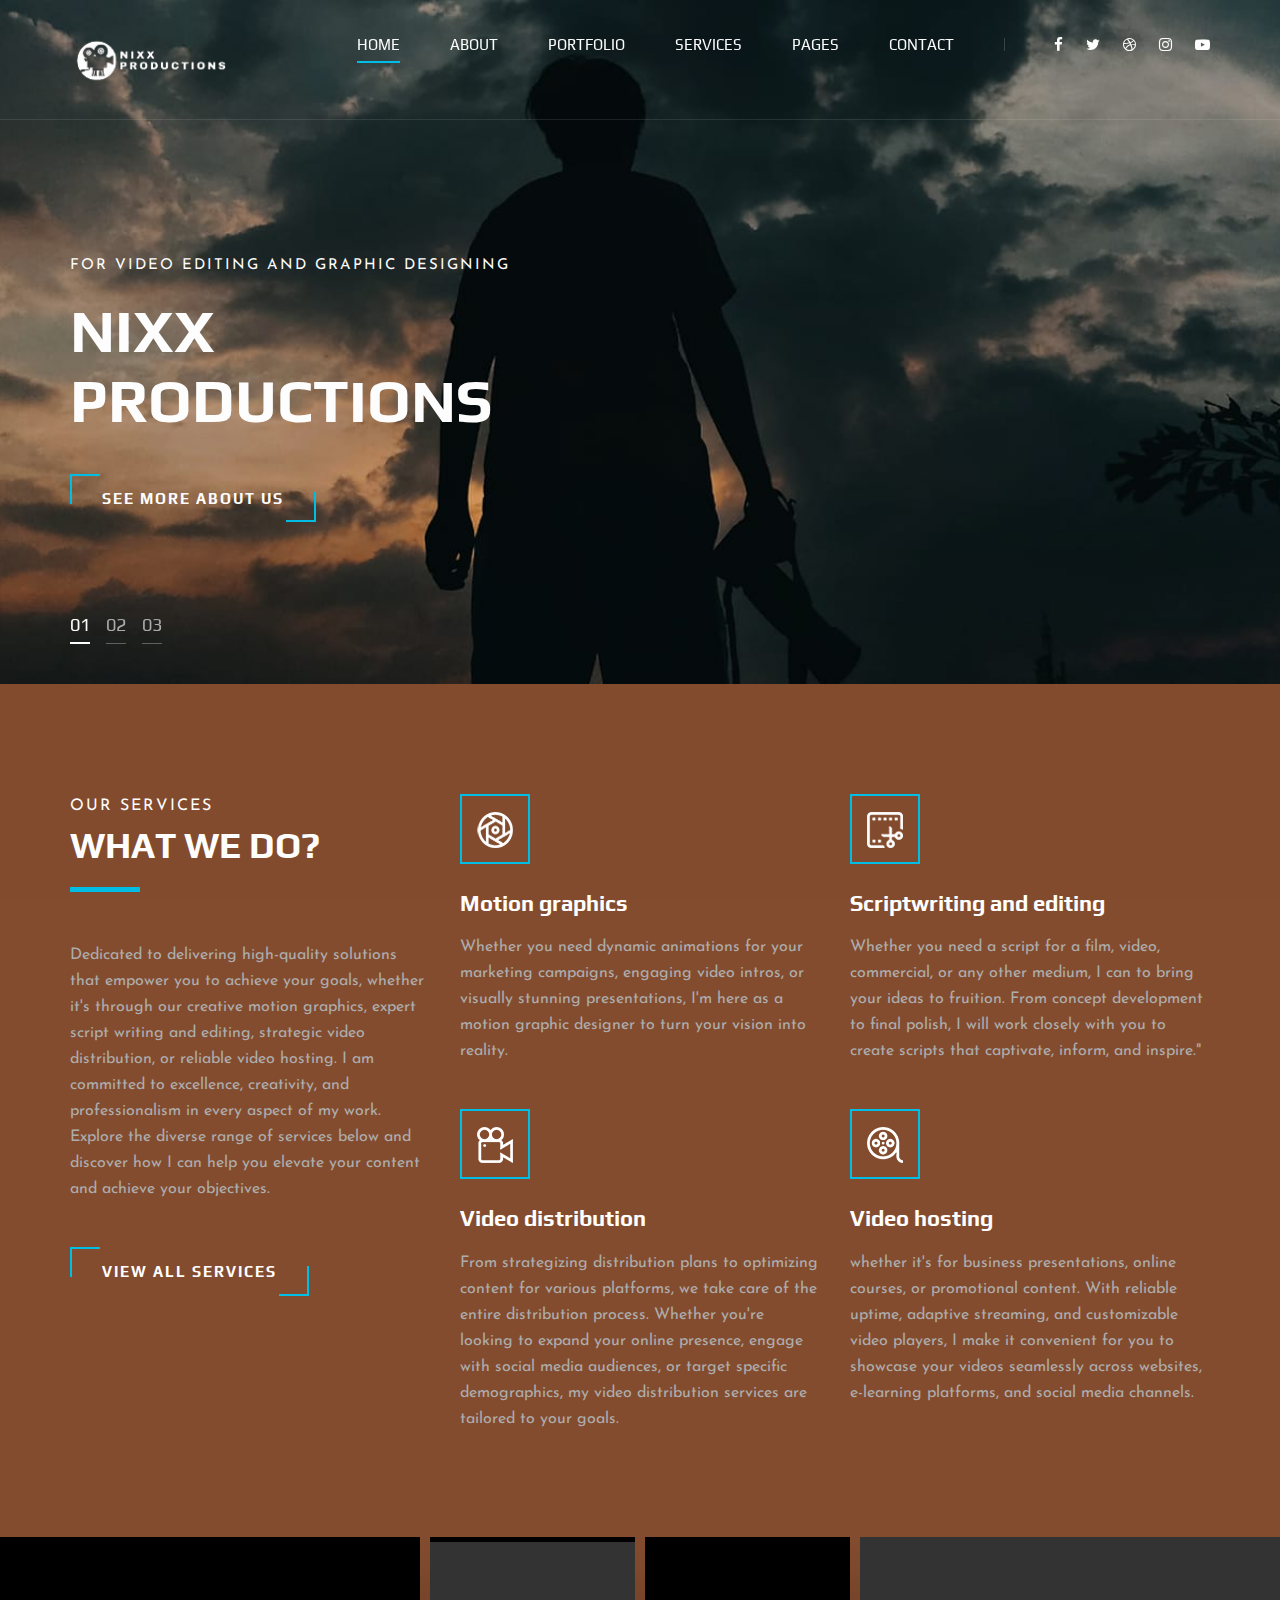
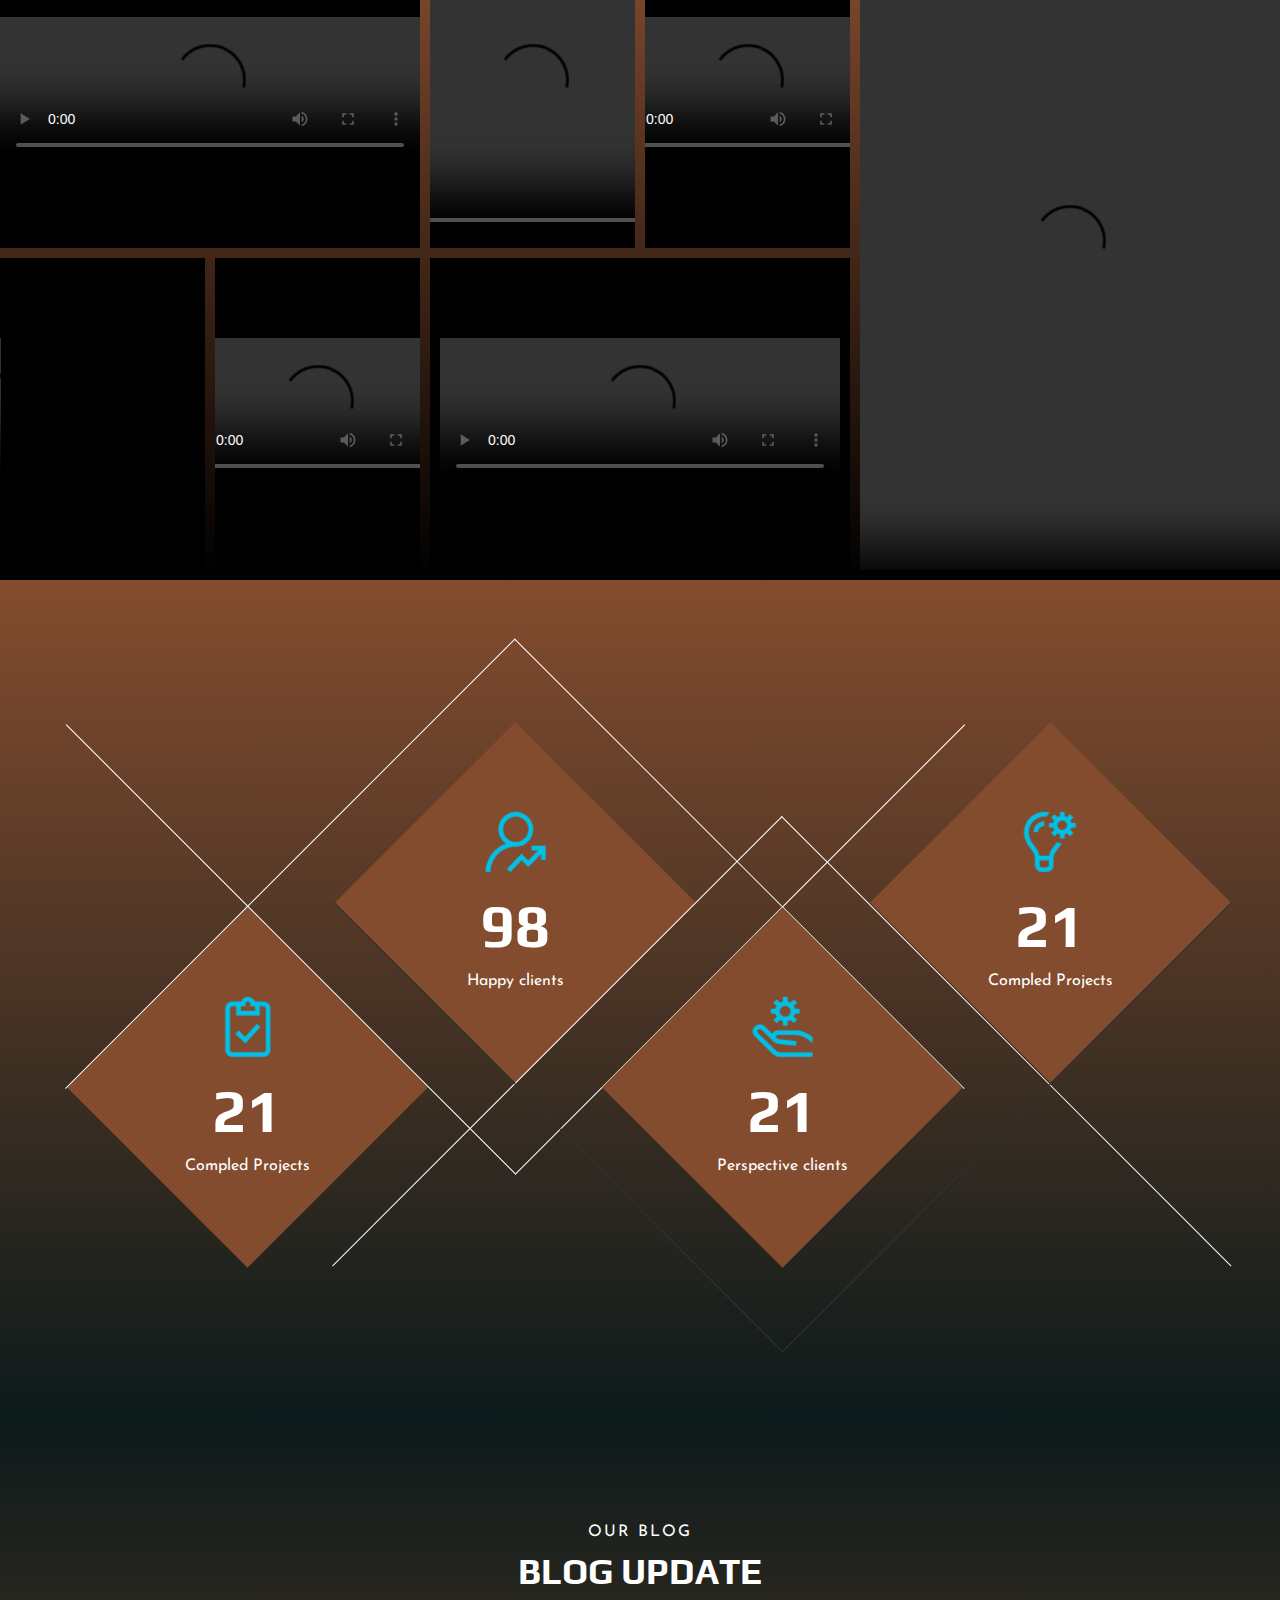
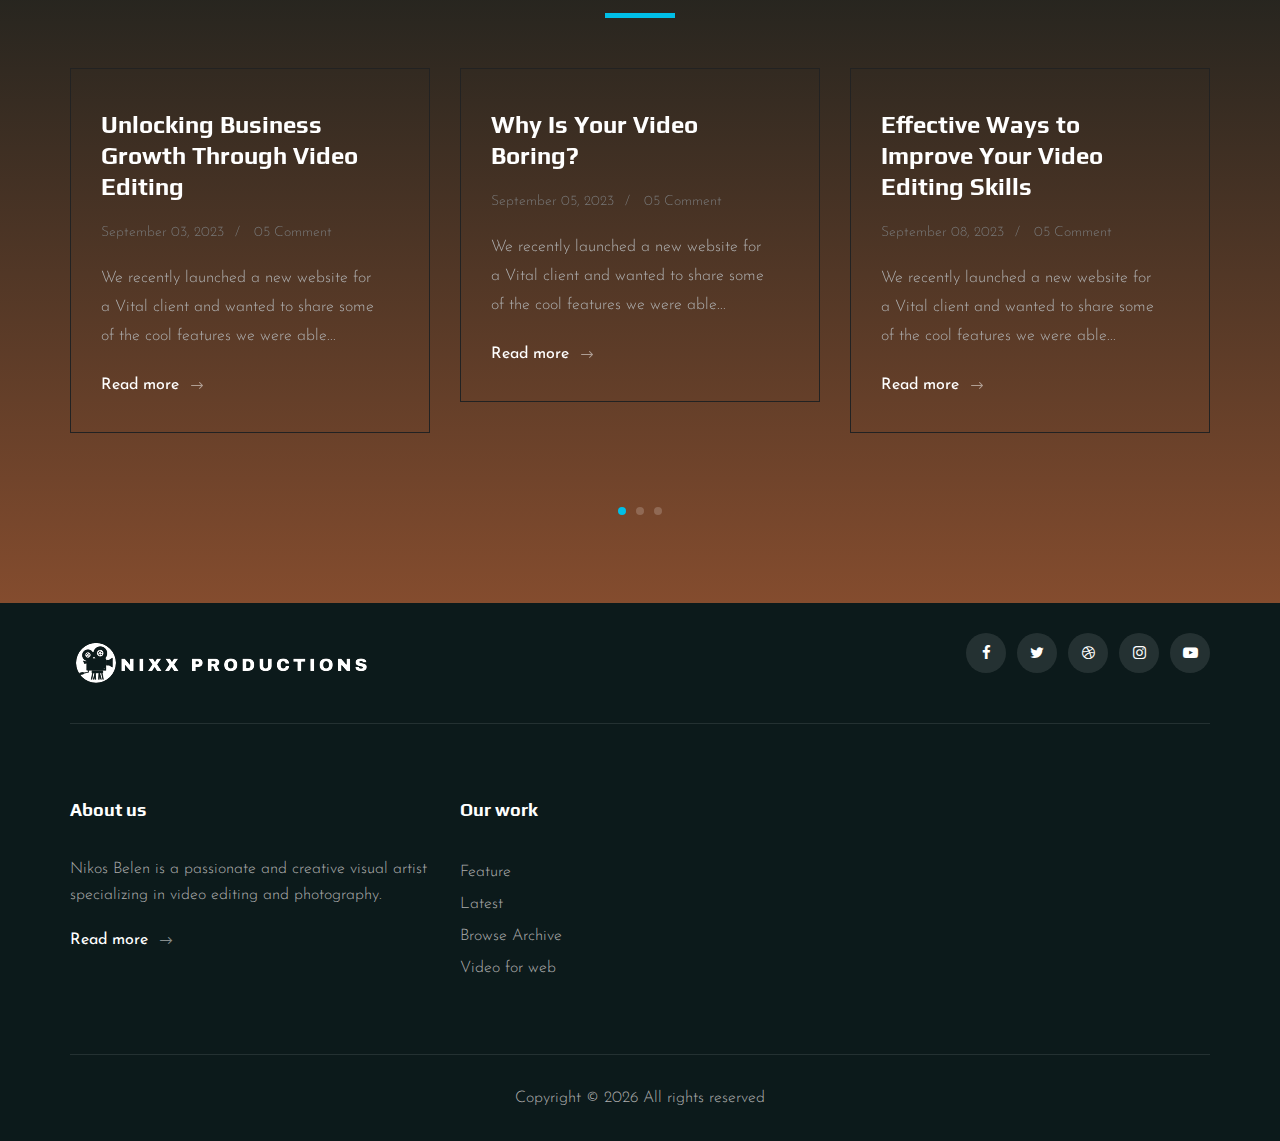
==== commit 57d68c66: "Update index.html" ====
--- a/index.html
+++ b/index.html
@@ -37,7 +37,7 @@
             <div class="row">
                 <div class="col-lg-2">
                     <div class="header__logo">
-                        <a href="./index.html"><img src="img/nixx-production.png" alt=""></a>
+                        <a href="./index.html"><img src="img/nixx-production-header.png" alt=""></a>
                     </div>
                 </div>
                 <div class="col-lg-10">
@@ -480,4 +480,4 @@
     <script src="js/main.js"></script>
 </body>
 
-</html>+</html>
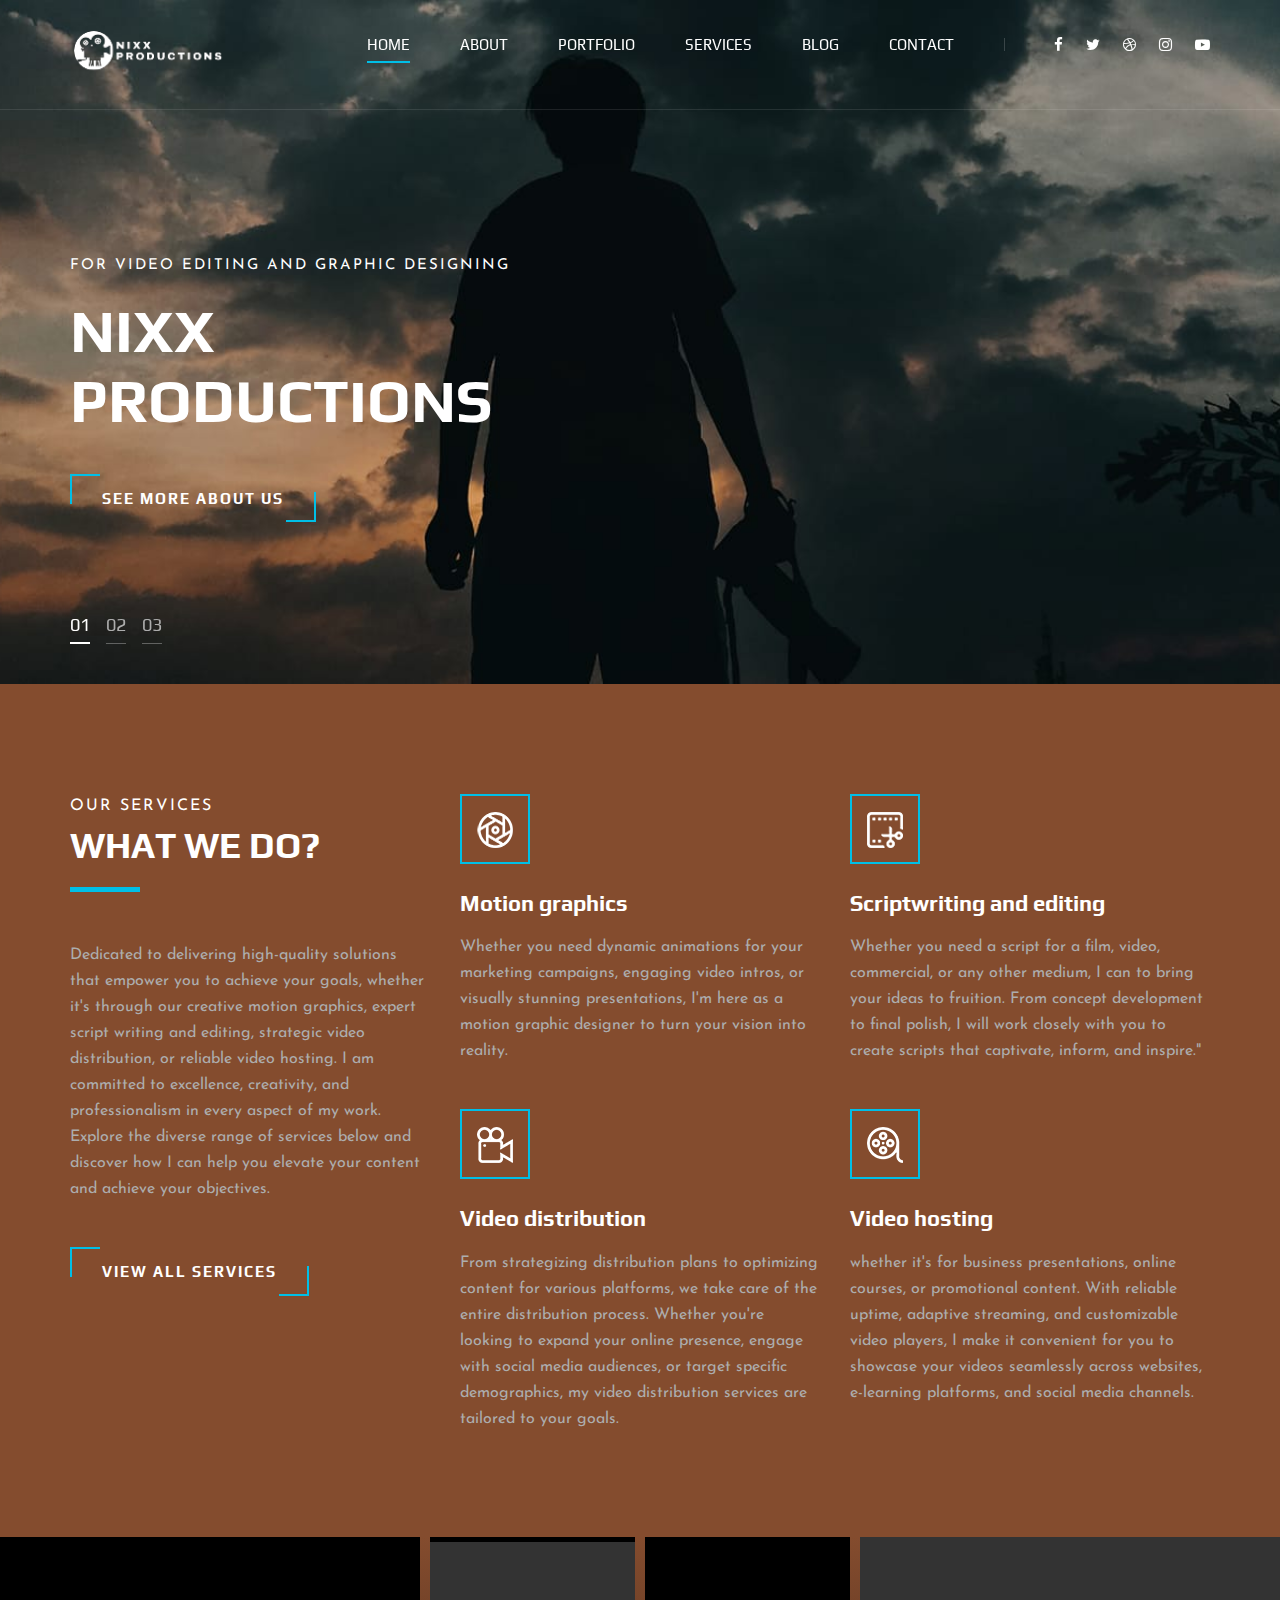
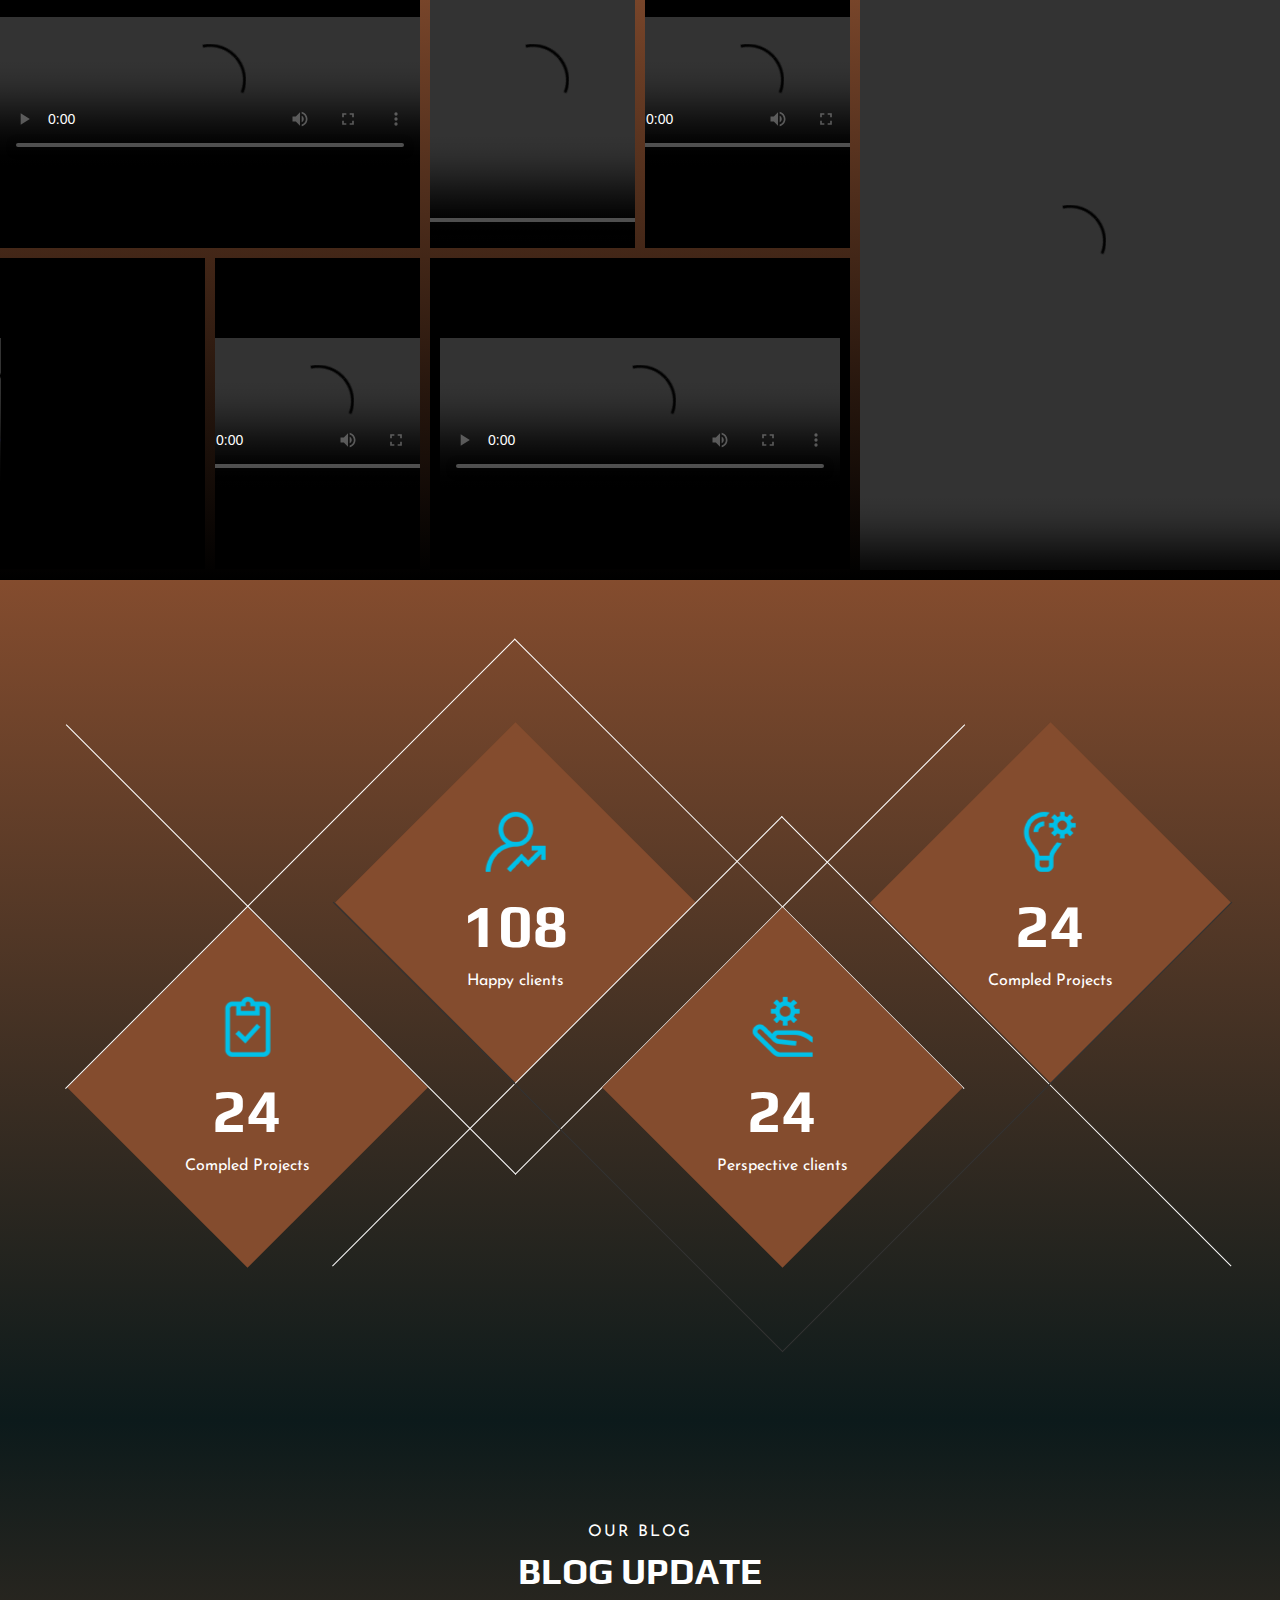
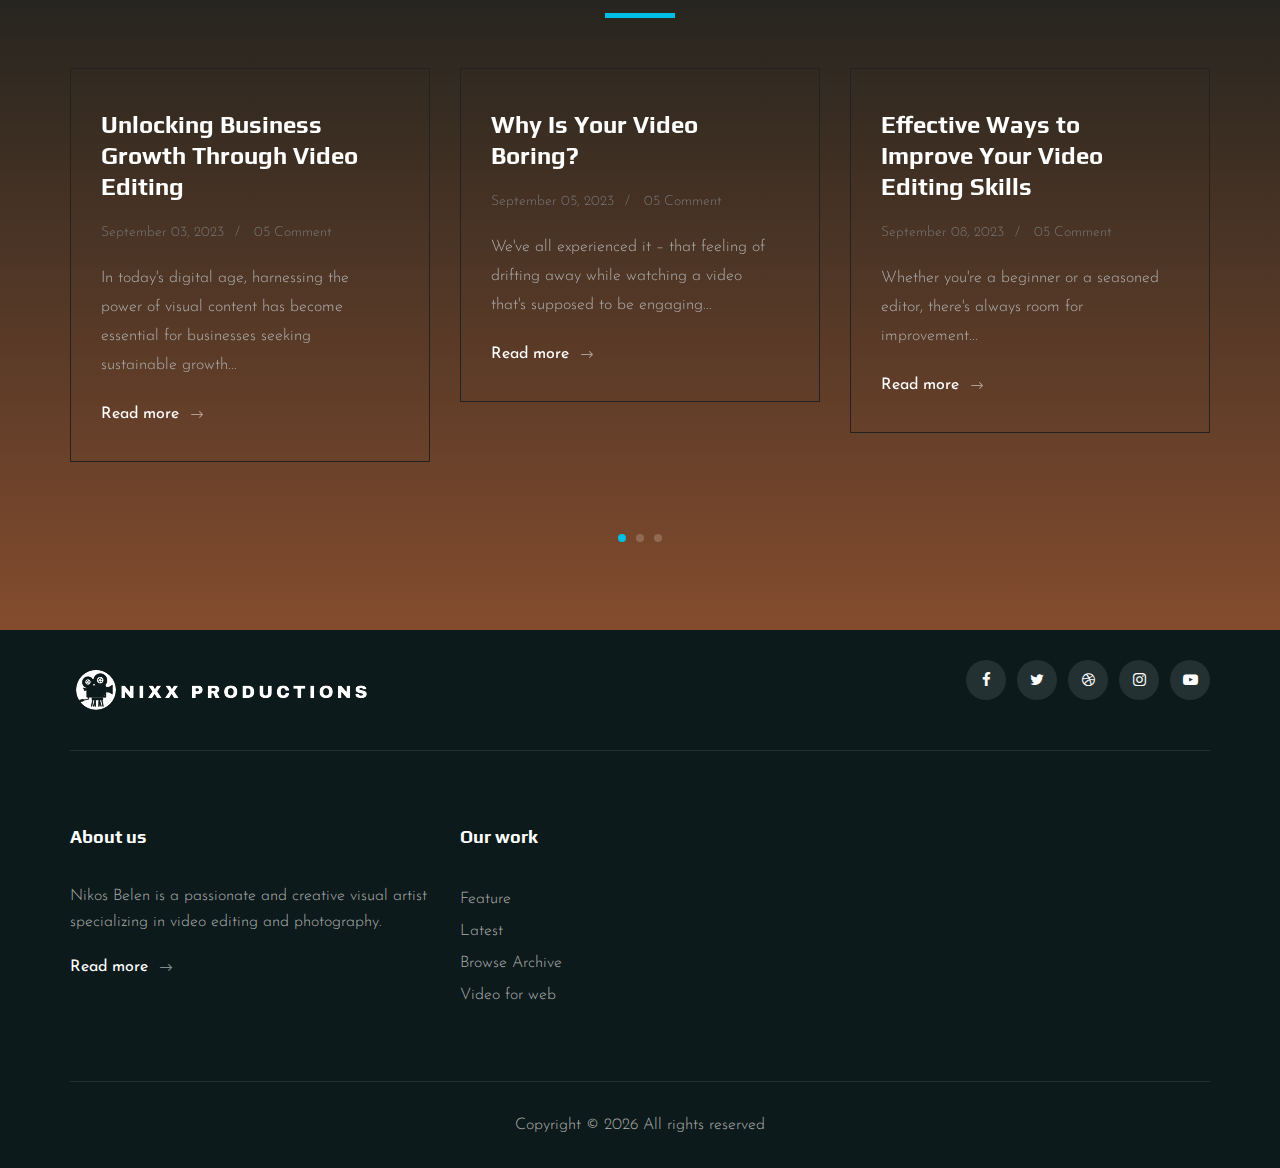
==== commit be47706b: "Add files via upload" ====
--- a/index.html
+++ b/index.html
@@ -48,14 +48,7 @@
                                 <li><a href="./about.html">About</a></li>
                                 <li><a href="./portfolio.html">Portfolio</a></li>
                                 <li><a href="./services.html">Services</a></li>
-                                <li><a href="#">Pages</a>
-                                    <ul class="dropdown">
-                                        <li><a href="./about.html">About</a></li>
-                                        <li><a href="./portfolio.html">Portfolio</a></li>
-                                        <li><a href="./blog.html">Blog</a></li>
-                                        <li><a href="./blog-details.html">Blog Details</a></li>
-                                    </ul>
-                                </li>
+                                <li><a href="./blog.html">Blog</a></li>
                                 <li><a href="./contact.html">Contact</a></li>
                             </ul>
                         </nav>
@@ -335,9 +328,8 @@
                                 <li>September 03, 2023</li>
                                 <li>05 Comment</li>
                             </ul>
-                            <p>We recently launched a new website for a Vital client and wanted to share some of the
-                                cool features we were able...</p>
-                            <a href="#">Read more <span class="arrow_right"></span></a>
+                            <p>In today's digital age, harnessing the power of visual content has become essential for businesses seeking sustainable growth...</p>
+                            <a href="blog-details1.html">Read more <span class="arrow_right"></span></a>
                         </div>
                     </div>
                     <div class="col-lg-4">
@@ -347,9 +339,8 @@
                                 <li>September 05, 2023</li>
                                 <li>05 Comment</li>
                             </ul>
-                            <p>We recently launched a new website for a Vital client and wanted to share some of the
-                                cool features we were able...</p>
-                            <a href="#">Read more <span class="arrow_right"></span></a>
+                            <p>We've all experienced it – that feeling of drifting away while watching a video that's supposed to be engaging...</p>
+                            <a href="blog-details2.html">Read more <span class="arrow_right"></span></a>
                         </div>
                     </div>
                     <div class="col-lg-4">
@@ -359,45 +350,42 @@
                                 <li>September 08, 2023</li>
                                 <li>05 Comment</li>
                             </ul>
-                            <p>We recently launched a new website for a Vital client and wanted to share some of the
-                                cool features we were able...</p>
-                            <a href="#">Read more <span class="arrow_right"></span></a>
+                            <p>Whether you're a beginner or a seasoned editor, there's always room for improvement...</p>
+                            <a href="blog-details3.html">Read more <span class="arrow_right"></span></a>
                         </div>
                     </div>
                     <div class="col-lg-4">
                         <div class="blog__item latest__item">
                             <h4>Traditional Video Editing vs. Modern Video Editing: Bridging the Gap</h4>
                             <ul>
-                                <li>Jan 03, 2020</li>
-                                <li>05 Comment</li>
-                            </ul>
-                            <p>We recently launched a new website for a Vital client and wanted to share some of the
-                                cool features we were able...</p>
-                            <a href="#">Read more <span class="arrow_right"></span></a>
+                                <li>September 10, 2023</li>
+                                <li>05 Comment</li>
+                            </ul>
+                            <p>Video editing has come a long way from its humble beginnings, evolving significantly over the years...</p>
+                            <a href="blog-details4.html">Read more <span class="arrow_right"></span></a>
                         </div>
                     </div>
                     <div class="col-lg-4">
                         <div class="blog__item latest__item">
                             <h4>Exploring Career Opportunities in the Video Editing Industry</h4>
                             <ul>
-                                <li>Jan 03, 2020</li>
-                                <li>05 Comment</li>
-                            </ul>
-                            <p>We recently launched a new website for a Vital client and wanted to share some of the
-                                cool features we were able...</p>
-                            <a href="#">Read more <span class="arrow_right"></span></a>
+                                <li>September 12, 2023</li>
+                                <li>05 Comment</li>
+                            </ul>
+                            <p>The video editing industry is dynamic and ever-evolving, offering a wide range of exciting career paths for creative individuals who have a passion for 
+                                visual storytelling...</p>
+                            <a href="blog-details5.html">Read more <span class="arrow_right"></span></a>
                         </div>
                     </div>
                     <div class="col-lg-4">
                         <div class="blog__item latest__item">
                             <h4>Mastering the Art of Video Editing for Different Genres</h4>
                             <ul>
-                                <li>Jan 03, 2020</li>
-                                <li>05 Comment</li>
-                            </ul>
-                            <p>We recently launched a new website for a Vital client and wanted to share some of the
-                                cool features we were able...</p>
-                            <a href="#">Read more <span class="arrow_right"></span></a>
+                                <li>September 14, 2023</li>
+                                <li>05 Comment</li>
+                            </ul>
+                            <p>Video editing is a versatile craft that adapts to the unique demands of various genres...</p>
+                            <a href="blog-details6.html">Read more <span class="arrow_right"></span></a>
                         </div>
                     </div>
                      
@@ -480,4 +468,4 @@
     <script src="js/main.js"></script>
 </body>
 
-</html>
+</html>